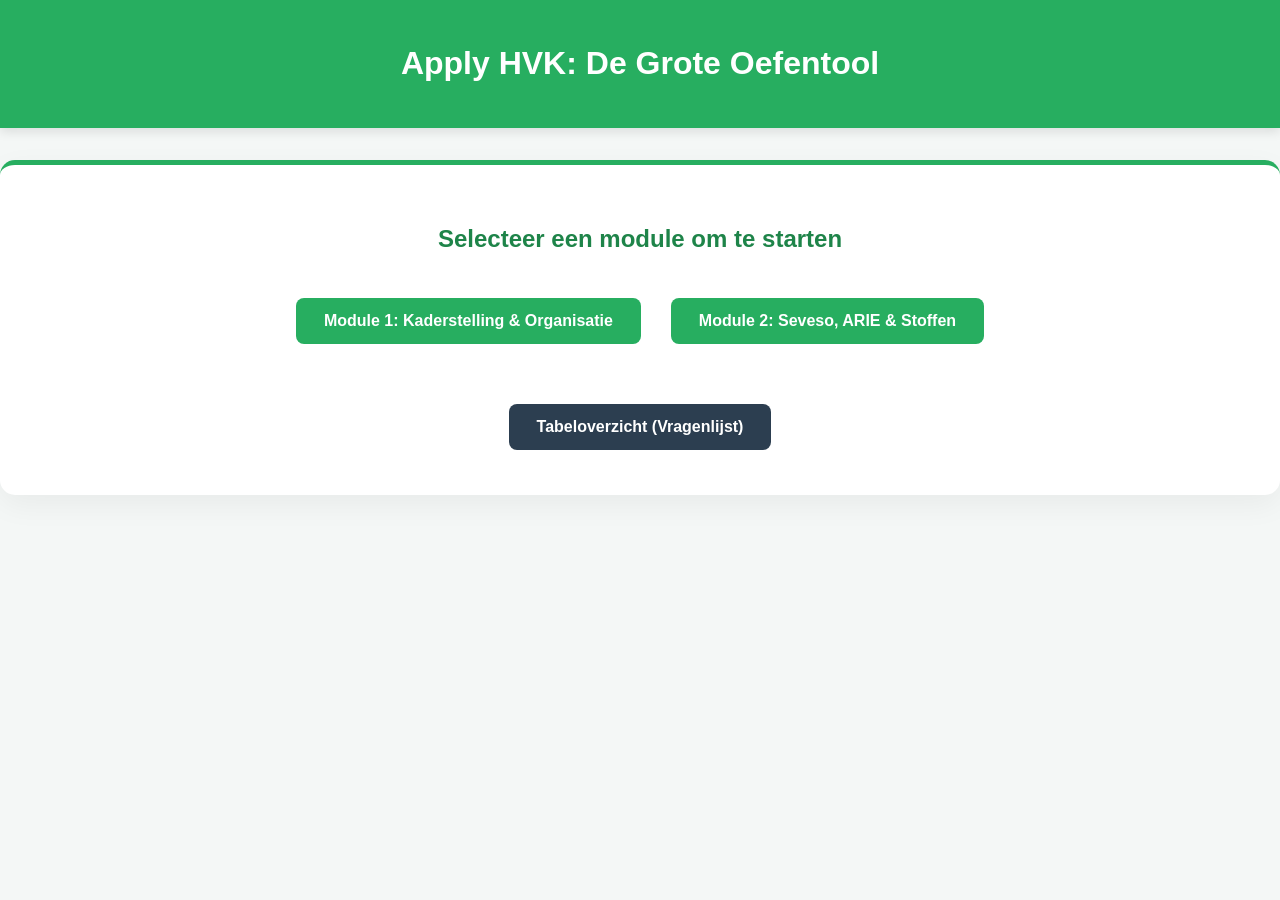
==== index.html @ 004192fd "Create index.html" ====
<!DOCTYPE html>
<html lang="nl">
<head>
    <meta charset="UTF-8">
    <meta name="viewport" content="width=device-width, initial-scale=1.0">
    <title>Apply HVK: De Grote Oefentool</title>
    <style>
        :root {
            /* Apply Kleurprofiel: Groen tinten */
            --primary: #27ae60;
            --secondary: #2ecc71;
            --dark-green: #1e8449;
            --light-green: #eafaf1;
            --error: #e74c3c;
            --dark: #2c3e50;
            --white: #ffffff;
            --text: #333333;
        }

        body {
            font-family: 'Segoe UI', Tahoma, Geneva, Verdana, sans-serif;
            background-color: #f4f7f6;
            margin: 0;
            display: flex;
            flex-direction: column;
            align-items: center;
            min-height: 100vh;
            color: var(--text);
        }

        header {
            background-color: var(--primary);
            color: var(--white);
            width: 100%;
            padding: 1.5rem 0;
            text-align: center;
            box-shadow: 0 4px 10px rgba(0,0,0,0.1);
        }

        main {
            width: 95%;
            max-width: 1200px;
            margin: 2rem 0;
            background: var(--white);
            padding: 2.5rem;
            border-radius: 15px;
            box-shadow: 0 10px 30px rgba(0,0,0,0.05);
            border-top: 5px solid var(--primary);
        }

        .hidden { display: none !important; }
        button { padding: 14px 28px; border: none; border-radius: 8px; cursor: pointer; font-size: 1rem; transition: 0.3s; margin: 5px; font-weight: bold; }
        button:hover { opacity: 0.9; transform: translateY(-2px); }
        
        .btn-primary { background: var(--primary); color: white; }
        .btn-nav { background: var(--dark); color: white; }
        .btn-success { background: var(--dark-green); color: white; }
        .btn-error { background: var(--error); color: white; }

        .stats { display: flex; justify-content: space-between; font-size: 1.1rem; margin-bottom: 2rem; padding-bottom: 15px; border-bottom: 2px solid var(--light-green); color: var(--dark-green); }
        .question-text { font-size: 1.3rem; line-height: 1.7; margin-bottom: 2.5rem; color: var(--dark); white-space: pre-wrap; font-weight: 500; }
        
        /* MC Options */
        .option-btn { width: 100%; text-align: left; background: var(--light-green); color: var(--dark); border-left: 6px solid var(--secondary); margin: 10px 0; padding: 18px; }
        .option-btn.correct { background: var(--primary) !important; color: white; border-color: var(--dark-green); }
        .option-btn.wrong { background: var(--error) !important; color: white; border-color: #a93226; }

        /* Table UI */
        .table-container { overflow-x: auto; width: 100%; margin-top: 25px; border-radius: 8px; }
        table { width: 100%; border-collapse: collapse; font-size: 0.95rem; }
        th, td { border: 1px solid #e0e0e0; padding: 18px; text-align: left; vertical-align: top; }
        th { background: var(--primary); color: white; position: sticky; top: 0; }
        tr:nth-child(even) { background-color: var(--light-green); }
        .ans-cell { background: #fafafa; }
        .ans-content { display: none; padding: 15px; border: 1px dashed var(--primary); margin-top: 10px; color: var(--dark-green); background: white; border-radius: 5px; }

        /* No italics allowed */
        * { font-style: normal !important; }
        h1, h2, h3, .bold { font-weight: bold; }
        
        @keyframes pop {
            0% { transform: scale(1); }
            50% { transform: scale(1.1); }
            100% { transform: scale(1); }
        }
        .pop { animation: pop 0.4s ease; }
    </style>
</head>
<body>

<header>
    <h1>Apply HVK: De Grote Oefentool</h1>
</header>

<main>
    <div id="screen-start">
        <h2 style="text-align:center; color: var(--dark-green);">Selecteer een module om te starten</h2>
        <div style="display:flex; justify-content: center; gap: 20px; margin-top: 40px; flex-wrap: wrap;">
            <button class="btn-primary" onclick="initQuiz('1')">Module 1: Kaderstelling & Organisatie</button>
            <button class="btn-primary" onclick="initQuiz('2')">Module 2: Seveso, ARIE & Stoffen</button>
        </div>
        <div style="text-align:center; margin-top: 50px;">
            <button class="btn-nav" onclick="initTable()">Tabeloverzicht (Vragenlijst)</button>
        </div>
    </div>

    <div id="screen-quiz" class="hidden">
        <div class="stats">
            <span id="q-count">Vraag --/--</span>
            <span id="streak-count" class="bold">Streak: 0 🔥</span>
        </div>
        <div id="q-content">
            <p id="q-text" class="question-text"></p>
            <div id="mc-options" class="hidden"></div>
            <div id="open-options" class="hidden">
                <button class="btn-primary" onclick="revealOpen()">Antwoord onthullen</button>
                <div id="open-answer" class="hidden" style="margin: 25px 0; padding: 25px; background: #fdfdfd; border-left: 8px solid var(--primary); line-height: 1.8; box-shadow: inset 0 0 10px rgba(0,0,0,0.02);"></div>
                <div id="open-eval" class="hidden">
                    <p class="bold">Had je de essentie van dit antwoord goed?</p>
                    <button class="btn-success" onclick="scoreOpen(true)">Ja, ik heb de kern!</button>
                    <button class="btn-error" onclick="scoreOpen(false)">Nee, nog niet.</button>
                </div>
            </div>
        </div>
        <div id="feedback-msg" class="hidden" style="margin: 25px 0; padding: 20px; border-radius: 10px; text-align: center;"></div>
        <div style="margin-top: 40px; border-top: 2px solid var(--light-green); padding-top: 20px; display: flex; justify-content: space-between;">
            <button class="btn-nav" onclick="goHome()">Menu</button>
            <button id="next-btn" class="btn-primary hidden" onclick="nextQuestion()">Volgende Vraag</button>
        </div>
    </div>

    <div id="screen-table" class="hidden">
        <div style="display:flex; justify-content: space-between; align-items: center; margin-bottom: 30px;">
            <h2 style="color: var(--dark-green);">Integraal Vragenoverzicht</h2>
            <button class="btn-nav" onclick="goHome()">Menu</button>
        </div>
        <div style="margin-bottom: 25px;">
            Filter op Module: 
            <button class="btn-primary" onclick="renderTable('all')">Alles tonen</button>
            <button class="btn-primary" onclick="renderTable('1')">Module 1</button>
            <button class="btn-primary" onclick="renderTable('2')">Module 2</button>
        </div>
        <div class="table-container">
            <table>
                <thead>
                    <tr>
                        <th style="width: 60px;">Module</th>
                        <th>Vraagstelling</th>
                        <th>Type / Opties</th>
                        <th>Verwacht Antwoord</th>
                    </tr>
                </thead>
                <tbody id="table-body"></tbody>
            </table>
        </div>
    </div>
</main>

<script>
const rawData = [
    // Module 1 - Integrale teksten
    {m:"1", q:"Leg in eigen woorden uit wat het verschil is tussen een Europese verordening en een Europese richtlijn en hoe beide uiteindelijk terug te zien zijn in de Nederlandse arbeidsomstandighedenwetgeving.", mc:null, a:"Een verordening heeft een algemene strekking. Zij is verbindend in al haar onderdelen en is rechtstreeks toepasselijk in elke lidstaat. Een richtlijn is verbindend ten aanzien van het te bereiken resultaat voor elke lidstaat waarvoor zij bestemd is, maar aan de nationale instanties wordt de bevoegdheid gelaten de vorm en de middelen te kiezen (omzetting in Arbowet/besluit)."},
    {m:"1", q:"Beschrijf hoe Arbowet, Arbobesluit, Arboregeling en Arbocatalogi zich tot elkaar verhouden en hoe jij deze bronnen in de praktijk zou gebruiken bij het beantwoorden van een vraag over veilig werken.", mc:null, a:"Arbowet: Kaderwet met algemene bepalingen. Arbobesluit: Uitwerking van de wet met doelvoorschriften. Arboregeling: Concrete voorschriften en grenswaarden. Arbocatalogus: Praktische invulling door werkgevers en werknemers (branche-specifiek) om aan doelvoorschriften te voldoen."},
    {m:"1", q:"Formuleer op basis van artikel 5 Arbowet welke criteria jij zou hanteren om te beoordelen of de gekozen periodiciteit van een RI&E in een organisatie voldoende onderbouwd is.", mc:null, a:"Criteria zijn: veranderende werkmethoden, wijziging van technische hulpmiddelen, aanpassing van de procesomstandigheden of opgedane ervaringen zoals (bijna-)ongevallen en actuele stand van de techniek."},
    {m:"1", q:"Benoem welke criteria jij als HVK zou gebruiken om te beoordelen of samenwerking tussen werkgever en werknemers bij het opstellen van de RI&E voldoet aan artikel 12 Arbowet.", mc:null, a:"Aantoonbare betrokkenheid van de OR of PVT, vastgelegde consultatiemomenten met de werkvloer, en het feit dat medewerkers de kans hebben gekregen risico's uit hun eigen dagelijkse praktijk in te brengen."},
    {m:"1", q:"Geef aan welke criteria jij zou toepassen om in een RI&E te beoordelen of de interne deskundigheid conform artikel 13 Arbowet voldoende is ingericht.", mc:null, a:"Toetsbare elementen: beschikbare tijd per werknemer, opleidingsniveau van de preventiemedewerker(s), de mate van onafhankelijkheid in hun adviesrol en de positionering direct onder de directie."},
    {m:"1", q:"Kies een prioritaire risico die in veel organisaties voorkomt en beschrijf welke criteria jij als HVK zou gebruiken om te beoordelen of dit risico in een RI&E voldoende volledig en betrouwbaar is uitgewerkt.", mc:null, a:"Criteria: Zijn alle relevante gevaren benoemd? Is de blootstelling reëel gewogen? Zijn de maatregelen getoetst aan de arbeidshygiënische strategie? Is er een directe koppeling tussen risicofactor en maatregel?"},
    {m:"1", q:"Licht toe hoe artikel 11 van de Beleidsregel boeteoplegging gebruikt kan worden als toetssteen voor de kwaliteit van een RI&E en wat dit betekent voor de beoordeling van één gekozen prioritair risico.", mc:null, a:"Artikel 11 stelt dat de RI&E 'actueel, volledig en betrouwbaar' moet zijn. Als een prioritair risico ontbreekt of onvoldoende is gewogen, wordt de RI&E als 'niet aanwezig' beschouwd voor dat onderdeel, wat leidt tot zware boetes."},
    {m:"1", q:"Stel dat een ongeval met meldingsplicht plaatsvindt binnen een organisatie. Beschrijf hoe jij zou nagaan of de organisatie aantoonbaar heeft voldaan aan de matigingsgronden uit de Beleidsregel boeteoplegging, specifiek gericht op het betreffende risico.", mc:null, a:"Je controleert op: 1. Is de RI&E op orde voor dit risico? 2. Is er aantoonbaar onderricht gegeven? 3. Is er adequaat toezicht gehouden? 4. Zijn veilige arbeidsmiddelen/PBM daadwerkelijk verstrekt?"},
    {m:"1", q:"Kies één verschil tussen de organisatiedenken van Weber en Drucker en licht toe waarom dit verschil relevant is voor het beoordelen of een organisatie veilig en effectief functioneert.", mc:null, a:"Weber focust op bureaucratie: sturen op regels, hiërarchie en voorspelbaarheid (proces-focus). Drucker focust op Management by Objectives: sturen op resultaat en individuele bijdrage (output-focus). Relevant voor de keuze tussen een systeem-gestuurde of gedrag-gestuurde veiligheidsaanpak."},
    {m:"1", q:"Leg in eigen woorden uit wat Weber bedoelde met zijn concept van bureaucratische organisatie en welke bedoeling hij daarmee had.", mc:null, a:"Bedoeling was maximale efficiëntie en rechtvaardigheid door subjectiviteit uit te sluiten via vaste regels, onpersoonlijke verhoudingen en een duidelijke taakverdeling op basis van deskundigheid."},
    {m:"1", q:"Kies één stelling over managementverantwoordelijkheid in risicomanagement (bijvoorbeeld dat het beheersen van verliezen net zo belangrijk is als winst maximaliseren) en licht kort toe hoe jij deze stelling interpreteert in het kader van veilig en efficiënt organiseren.", mc:null, a:"Interpretatie: Risicomanagement is geen 'extraatje' maar een instrument voor continuïteit. Door verliezen (ongevallen, stilstand) te beperken, wordt de efficiëntie direct verhoogd."},
    {m:"1", q:"Leg uit wat voor jou het verschil is tussen speculatieve risico’s en niet speculatieve risico’s en geef van beide risicotypes één generiek voorbeeld dat in veel organisaties kan voorkomen.", mc:null, a:"Speculatief: risico met kans op winst óf verlies (bijv. investering in een nieuwe markt). Niet-speculatief: risico met alleen kans op verlies of status quo (bijv. brandgevaar of valgevaar)."},
    {m:"1", q:"Benoem vier principes van risicomanagement volgens gangbare raamwerken (zoals ISO 31000) en beschrijf kort hoe deze in een willekeurige organisatie in de praktijk zichtbaar kunnen worden toegepast.", mc:null, a:"1. Waardecreatie (veiligheid loont). 2. Integratie (onderdeel van elke beslissing). 3. Dynamiek (inspelen op verandering). 4. Transparantie (besluitvorming op basis van feiten)."},
    {m:"1", q:"Leg kort uit waarom een Hogere Veiligheidskundige een morele verantwoordelijkheid heeft die verder gaat dan alleen het volgen van wetgeving, en hoe dit zichtbaar wordt in dagelijkse keuzes binnen organisaties.", mc:null, a:"De HVK heeft de plicht de fysieke integriteit van medewerkers te beschermen, ook als de wet een 'grijs gebied' laat. Dit uit zich in onafhankelijk advies, ook als dat de productie tijdelijk vertraagt."},
    {m:"1", q:"Kies een denkbaar ethisch dilemma voor een veiligheidskundige (bijvoorbeeld: onvoldoende budget voor noodzakelijke maatregelen) en beschrijf welke factoren jij zou meewegen om tot een verantwoord advies te komen.", mc:null, a:"Factoren: wettelijke verplichtingen, ernst/waarschijnlijkheid van letsel, professionele integriteit (HVK-code) en de mogelijkheid voor alternatieve, minder kostbare beheersmaatregelen (tijdelijke oplossingen)."},
    {m:"1", q:"Licht toe hoe een kosten baten analyse kan helpen bij het overtuigen van management in veiligheidsvraagstukken en welke rol ethiek speelt in de interpretatie ervan.", mc:null, a:"KBA toont de vermeden kosten (verzuim, boetes, imagoschade) tegenover de investering. Ethiek stelt de grens: een onacceptabel hoog risico mag niet op basis van kosten geaccepteerd worden."},
    {m:"1", q:"Geef een schets hoe jij de voorlichting en instructie rondom arbobeleidsaspecten binnen een organisatie zou organiseren, welke onderwerpen hierin minimaal aan bod moeten komen en op welke wijze en frequentie deze voorlichting volgens jou moet worden aangeboden.", mc:null, a:"Organisatie: Introductie voor nieuwkomers, jaarlijkse herhaling via toolboxes. Inhoud: resultaten RI&E, veilige werkmethoden, noodprocedures. Frequentie: afhankelijk van risicoprofiel, maar minimaal bij elke wijziging in het werkproces."},
    {m:"1", q:"Beschrijf in eigen woorden wat wordt bedoeld met risicobeoordeling en risicobehandeling en licht toe hoe een organisatie deze twee onderdelen in de praktijk kan toepassen binnen het eigen risicomanagementproces.", mc:null, a:"Risicobeoordeling: schatten van ernst en kans (wegen). Risicobehandeling: selecteren van beheersmaatregelen (elimineren, isoleren, etc.). Toepassing: door de RI&E jaarlijks te evalueren en het plan van aanpak bij te sturen."},
    {m:"1", q:"Kies een organisatorische situatie waarin een externe partij invloed wil uitoefenen op de richting van een organisatie. Benoem op basis van het kleurenmodel welke veranderstrategie jij zou inzetten om daadwerkelijk koers te kunnen bepalen, en licht toe welke stappen daarbij horen en welk resultaat je met deze aanpak beoogt.", mc:null, a:"Afhankelijk van de keuze: bijv. Geel (onderhandelen over belangen) of Blauw (sturen op rationele feiten en plannen). De focus moet liggen op het borgen van de eigen strategische doelen."},
    {m:"1", q:"Werk een gedeelte van een risicoanalyse uit voor een door jou gekozen werkactiviteit. Gebruik hierbij een generiek risicoanalyseformat en werk het volgende uit:\n• Kies één gevaar en beschrijf dit volledig.\n• Benoem bij dit gevaar minimaal twee risico’s.\n• Beschrijf per risico minimaal twee risicofactoren.\n• Voer per risicofactor een risicoweging uit (bijv. volgens Fine & Kinney).\n• Formuleer per risicofactor beheersmaatregelen op bron, collectief en individueel niveau.", mc:null, a:"Essentie: Het onderscheid tussen gevaar (de bron, bijv. lawaai) en risico (het gevolg, bijv. gehoorschade) moet scherp zijn. De maatregelen moeten de arbeidshygiënische strategie volgen (bron voorop)."},

    // Module 2 - Integrale teksten
    {m:"2", q:"Welke Europese verordening regelt de indeling, etikettering en verpakking van gevaarlijke stoffen?", mc:["A. REACH","B. CLP","C. Seveso III","D. ADR"], a:"B. De CLP-verordening (Classification, Labelling and Packaging)."},
    {m:"2", q:"Wanneer wordt een inrichting aangemerkt als een Seveso-inrichting?", mc:["A. Bij meer dan 50 medewerkers","B. Bij overschrijding van drempelwaarden in Bijlage I van de Richtlijn","C. Bij een afstand tot bebouwing < 500m","D. Bij gebruik van elke hoeveelheid CMR-stof"], a:"B. Bij overschrijding van drempelwaarden in Bijlage I van de Richtlijn Seveso III."},
    {m:"2", q:"Wat is de ondergrens voor de algemene toepasbaarheid van de PGS 15 bij verpakte gevaarlijke stoffen?", mc:["A. 10 kg/liter","B. 100 kg/liter","C. 250 kg/liter","D. 1000 kg/liter"], a:"C. De grens ligt bij 250 kg of liter per opslagvoorziening."},
    {m:"2", q:"In een HAZOP-studie is 'Temperatuur' een parameter. Wat is dan het woord 'Laag'?", mc:["A. Een gevolg","B. Een oorzaak","C. Een begeleidingswoord (guide word)","D. Een risicoklasse"], a:"C. Een begeleidingswoord (guide word) om afwijkingen van de ontwerpintentie te identificeren."},
    {m:"2", q:"Welk document moet een Hogedrempelinrichting (HDI) verplicht opstellen dat een LDI niet hoeft?", mc:["A. Een RI&E","B. Een BHV-plan","C. Een Veiligheidsrapport (VR)","D. Een PBZO"], a:"C. Een Veiligheidsrapport (VR) is verplicht voor HDI-bedrijven."},
    {m:"2", q:"Wat is de betekenis van de afkorting ZZS in de Nederlandse regelgeving?", mc:["A. Zelfstandig Zeer Schadelijk","B. Zwaar Zeeverontreinigende Stoffen","C. Zeer Zorgwekkende Stoffen","D. Zeer Zeldzame Stoffen"], a:"C. Zeer Zorgwekkende Stoffen (o.a. kankerverwekkend, mutageen)."},
    {m:"2", q:"Wat wordt primair berekend met een Kwantitatieve Risicoanalyse (QRA)?", mc:["A. De interne ongevallenstatistieken","B. Het externe risico (Plaatsgebonden Risico en Groepsrisico)","C. De kosten van de sprinklerinstallatie","D. De effectiviteit van de gehoorbescherming"], a:"B. Het externe risico voor de omgeving (PR en GR)."},
    {m:"2", q:"Waar moet een ARIE-bedrijf zich sinds januari 2023 verplicht aanmelden?", mc:["A. Bij de lokale brandweer","B. Bij de Nederlandse Arbeidsinspectie (NLA)","C. Bij het UWV","D. Bij de Kamer van Koophandel"], a:"B. Bij de Nederlandse Arbeidsinspectie (NLA)."},
    {m:"2", q:"Wat is de grenswaarde voor de druk (PS) waarbij apparatuur onder de PED (Pressure Equipment Directive) valt?", mc:["A. Meer dan 0,5 bar","B. Meer dan 2,0 bar","C. Meer dan 5,0 bar","D. Meer dan 10 bar"], a:"A. Meer dan 0,5 bar."},
    {m:"2", q:"Wat is een kernkenmerk van een Independent Protection Layer (IPL)?", mc:["A. De laag is goedkoop te onderhouden","B. De laag is onafhankelijk van andere beveiligingslagen","C. De laag wordt altijd handmatig bediend","D. De laag bestaat alleen uit software"], a:"B. De laag is onafhankelijk van andere beveiligingslagen en het initiërende event."},
    {m:"2", q:"Welke PGS-publicatie is het handboek voor brandbestrijdingssystemen (VBB-systemen)?", mc:["A. PGS 6","B. PGS 14","C. PGS 15","D. PGS 29"], a:"B. PGS 14."},
    {m:"2", q:"Welke wettelijke verplichting heeft voorrang bij het werken met CMR-stoffen zoals formaldehyde?", mc:["A. Het dragen van een volgelaatsmasker","B. De vervangingsplicht (substitutie)","C. Het plaatsen van waarschuwingsborden","D. Het verkorten van de werktijd"], a:"B. De vervangingsplicht (substitutie) heeft de hoogste prioriteit."},
    {m:"2", q:"Hoe wordt het Groepsrisico (GR) visueel weergegeven in een QRA?", mc:["A. In een taartdiagram","B. In een fN-curve","C. In een staafgrafiek","D. In een MUOPO-analyse"], a:"B. In een fN-curve."},
    {m:"2", q:"Waaruit bestaat de eerste stap van de Arbeidshygiënische Strategie?", mc:["A. PBM verstrekken","B. Ventilatie verbeteren","C. Bronaanpak (eliminatie of substitutie)","D. Werktijden aanpassen"], a:"C. Bronaanpak (eliminatie of substitutie)."},
    {m:"2", q:"Wat is de rol van een HVK-er bij een scopetoets voor gevaarlijke stoffen?", mc:["A. Het uitvoeren van chemische analyses","B. Vaststellen welke wet- en regelgeving van toepassing is op de opslag","C. Het repareren van lekkende vaten","D. Het voorschrijven van medische testen"], a:"B. Vaststellen welke wet- en regelgeving van toepassing is op de opslag (bijv. PGS 15 check)."},
    {m:"2", q:"Welk element van het Seveso Veiligheidsbeheerssysteem (VBS) borgt de leerervaring na incidenten?", mc:null, a:"Element vii: Onderzoek van ongevallen en bijna-ongevallen."},
    {m:"2", q:"Wat typeert een 'Runaway reactie' in een chemische installatie?", mc:["A. Een plotselinge uitval van de stroom","B. Een ongecontroleerde exotherme reactie met snelle druk- en temperatuurstijging","C. Het weglopen van een operator bij alarm","D. Een defecte afsluiter die open blijft staan"], a:"B. Een ongecontroleerde exotherme reactie met snelle druk- en temperatuurstijging."},
    {m:"2", q:"Op welke wijze zijn de ARIE-drempelwaarden sinds 2023 bepaald?", mc:["A. Willekeurig door de overheid","B. Gekoppeld aan de CLP-gevaarsindeling","C. Gebaseerd op de omzet van het bedrijf","D. Afhankelijk van het aantal BHV-ers"], a:"B. Gekoppeld aan de CLP-gevaarsindeling (gelijkgetrokken met Seveso)."},
    {m:"2", q:"Wat wordt beoordeeld met een Safety Integrity Level (SIL)?", mc:["A. De brandwerendheid van de muren","B. De betrouwbaarheid van een instrumentele beveiligingsfunctie","C. De gladheid van de werkvloer","D. Het draagcomfort van PBM"], a:"B. De betrouwbaarheid van een instrumentele beveiligingsfunctie."},
    {m:"2", q:"Wie is eindverantwoordelijk voor de tijdige herkeuring van drukapparatuur?", mc:["A. De fabrikant","B. De keuringsinstantie (AKI)","C. De gebruiker of eigenaar van de installatie","D. De Nederlandse Arbeidsinspectie"], a:"C. De gebruiker of eigenaar van de installatie."},
    {m:"2", q:"Een bedrijf valt onder de ARIE-regeling. Welke stappen moet de directie nemen binnen de Plan-fase van de PDCA-cyclus?", mc:null, a:"Stoffen inventariseren, scenario-analyse zware ongevallen uitvoeren, maatregelen vaststellen en het PBZO-document opstellen."},
    {m:"2", q:"Noem 4 disciplines voor een HAZOP-team en beschrijf kort hun specifieke rol.", mc:null, a:"1. Voorzitter (leidt de methode). 2. Notulist (legt sheets vast). 3. Process Engineer (kennis ontwerp/P&ID). 4. Operator (kennis dagelijkse praktijk)."},
    {m:"2", q:"Een medewerker wordt blootgesteld aan benzo(a)pyreen. Wat is de rol van de HVK-er versus de Arbeidshygiënist?", mc:null, a:"HVK: Inventarisatie, bronbeheersing toetsen, indicatieve meting laten doen. AH: Gevalideerde metingen uitvoeren en diepgaande blootstellingsanalyse maken."},
    {m:"2", q:"Welke documenten moeten aanwezig zijn in het installatiedossier van een drukvat (PED)?", mc:null, a:"CE-verklaring, handleiding, ontwerptekeningen, Keuring voor Ingebruikneming (KvI) en eerdere herkeuringsrapporten."},
    {m:"2", q:"Wat is het primaire technische verschil tussen PGS 15 beschermingsniveau 1 en niveau 3?", mc:null, a:"Niveau 1: Actieve beveiliging (automatische blusinstallatie). Niveau 3: Passieve beveiliging (brandcompartimentering)."},
    {m:"2", q:"Is natronloog een Seveso of ARIE stof? Indien ja, geef ook de drempelwaarde.", mc:null, a:"Het is een ARIE stof (drempelwaarde 15 ton). Het is geen Seveso stof."},
    {m:"2", q:"Wat staat er wettelijk in de kennisgeving van een Seveso-inrichting?", mc:null, a:"Gegevens exploitant, lijst gevaarlijke stoffen (aard/hoeveelheid), activiteiten, omgevingsfactoren en indien HDI: informatie over PR en aandachtsgebieden."}
];

let currentSet = [];
let quizIdx = 0;
let streak = 0;

function goHome() {
    document.querySelectorAll('main > div').forEach(d => d.classList.add('hidden'));
    document.getElementById('screen-start').classList.remove('hidden');
}

function initQuiz(mod) {
    currentSet = rawData.filter(d => d.m === mod).sort(() => Math.random() - 0.5);
    quizIdx = 0;
    goHome();
    document.getElementById('screen-start').classList.add('hidden');
    document.getElementById('screen-quiz').classList.remove('hidden');
    showQuestion();
}

function showQuestion() {
    const item = currentSet[quizIdx];
    document.getElementById('q-count').innerText = `Vraag ${quizIdx + 1}/${currentSet.length}`;
    document.getElementById('q-text').innerText = item.q;
    document.getElementById('feedback-msg').classList.add('hidden');
    document.getElementById('next-btn').classList.add('hidden');
    
    if(item.mc) {
        document.getElementById('mc-options').classList.remove('hidden');
        document.getElementById('open-options').classList.add('hidden');
        renderMC(item);
    } else {
        document.getElementById('mc-options').classList.add('hidden');
        document.getElementById('open-options').classList.remove('hidden');
        document.getElementById('open-answer').classList.add('hidden');
        document.getElementById('open-eval').classList.add('hidden');
    }
}

function renderMC(item) {
    const container = document.getElementById('mc-options');
    container.innerHTML = '';
    item.mc.forEach(opt => {
        const btn = document.createElement('button');
        btn.className = 'option-btn';
        btn.innerText = opt;
        btn.onclick = () => checkMC(btn, opt[0], item.a[0]);
        container.appendChild(btn);
    });
}

function checkMC(btn, picked, correct) {
    const btns = document.querySelectorAll('.option-btn');
    btns.forEach(b => b.disabled = true);
    
    if(picked === correct) {
        btn.classList.add('correct');
        updateStreak(true);
        showMsg("Helemaal correct!", "btn-success");
    } else {
        btn.classList.add('wrong');
        btns.forEach(b => { if(b.innerText[0] === correct) b.classList.add('correct'); });
        updateStreak(false);
        showMsg("Helaas! Het juiste antwoord is gemarkeerd.", "btn-error");
    }
    document.getElementById('next-btn').classList.remove('hidden');
}

function revealOpen() {
    const item = currentSet[quizIdx];
    const div = document.getElementById('open-answer');
    div.innerText = item.a;
    div.classList.remove('hidden');
    document.getElementById('open-eval').classList.remove('hidden');
}

function scoreOpen(win) {
    updateStreak(win);
    document.getElementById('open-eval').classList.add('hidden');
    document.getElementById('next-btn').classList.remove('hidden');
    showMsg(win ? "Goed onthouden!" : "Geen probleem, herhaal de theorie nog eens.", win ? "btn-success" : "btn-error");
}

function updateStreak(win) {
    streak = win ? streak + 1 : 0;
    const s = document.getElementById('streak-count');
    s.innerText = `Streak: ${streak} 🔥`;
    if(win) s.classList.add('pop');
    setTimeout(() => s.classList.remove('pop'), 400);
}

function showMsg(txt, cls) {
    const m = document.getElementById('feedback-msg');
    m.innerText = txt;
    m.className = "bold " + cls;
    m.style.padding = "15px";
    m.classList.remove('hidden');
}

function nextQuestion() {
    quizIdx++;
    if(quizIdx < currentSet.length) showQuestion();
    else {
        alert("Gefeliciteerd! Je hebt deze module voltooid.");
        goHome();
    }
}

function initTable() {
    goHome();
    document.getElementById('screen-start').classList.add('hidden');
    document.getElementById('screen-table').classList.remove('hidden');
    renderTable('all');
}

function renderTable(filter) {
    const body = document.getElementById('table-body');
    body.innerHTML = '';
    const filtered = filter === 'all' ? rawData : rawData.filter(d => d.m === filter);
    
    filtered.forEach(d => {
        const tr = document.createElement('tr');
        const typeDisplay = d.mc ? d.mc.join('<br>') : '<span style="color:#27ae60; font-weight:bold;">Open Vraag</span>';
        tr.innerHTML = `
            <td>${d.m}</td>
            <td class="bold">${d.q}</td>
            <td>${typeDisplay}</td>
            <td class="ans-cell">
                <button class="btn-primary" onclick="toggleAns(this)" style="font-size:0.8rem; padding:8px 12px;">Antwoord tonen</button>
                <div class="ans-content">${d.a}</div>
            </td>
        `;
        body.appendChild(tr);
    });
}

function toggleAns(btn) {
    const div = btn.nextElementSibling;
    if(div.style.display === 'block') {
        div.style.display = 'none';
        btn.innerText = "Antwoord tonen";
    } else {
        div.style.display = 'block';
        btn.innerText = "Verbergen";
    }
}
</script>
</body>
</html>
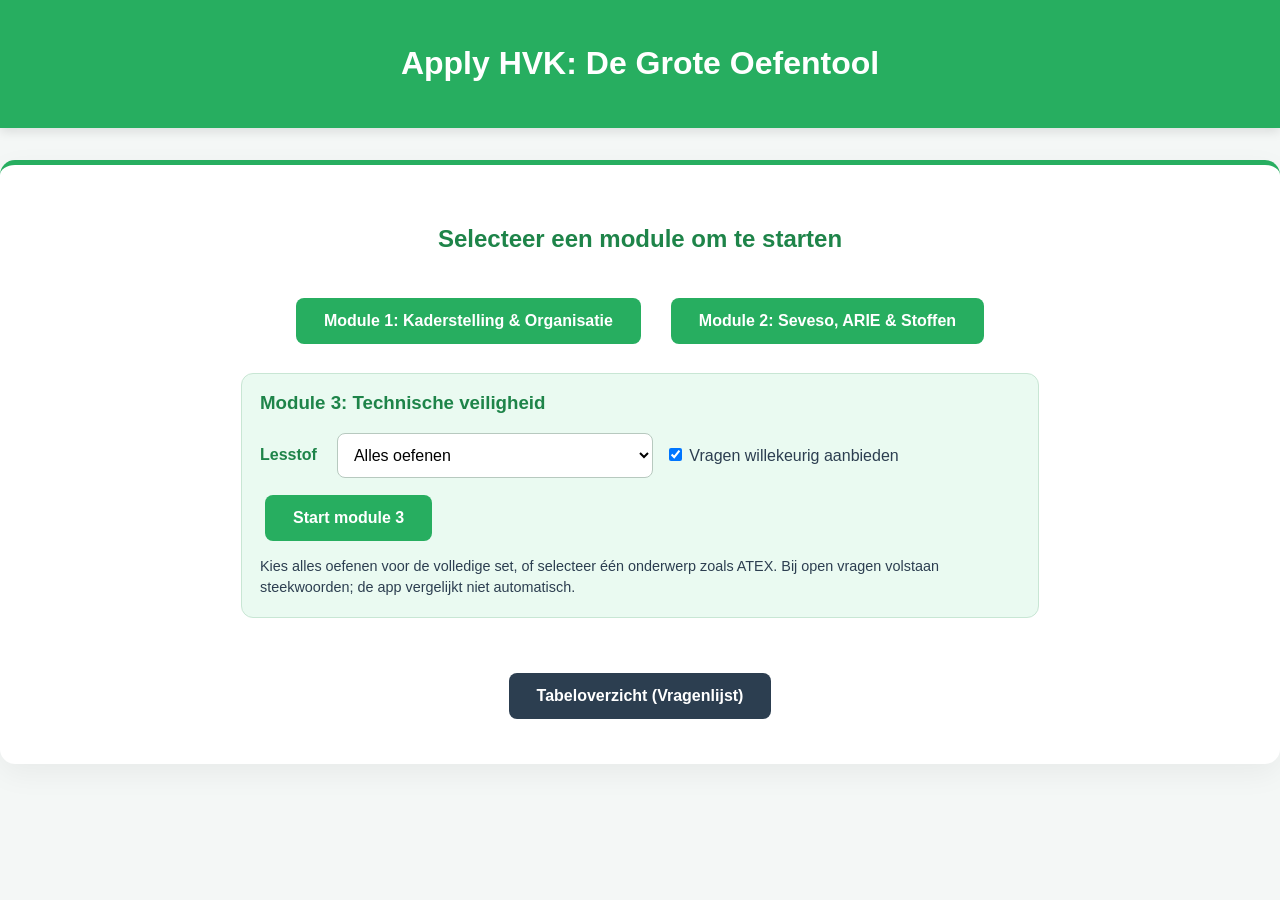
==== commit 1649e924: "Update index.html module 3 toegevoegd" ====
--- a/index.html
+++ b/index.html
@@ -49,6 +49,11 @@
         }
 
         .hidden { display: none !important; }
+        .topic-panel { background: var(--light-green); border: 1px solid #c8e6d4; border-radius: 12px; padding: 18px; margin: 24px auto 0; max-width: 760px; }
+        .topic-panel label { font-weight: bold; color: var(--dark-green); margin-right: 8px; }
+        .topic-panel select { padding: 12px; border-radius: 8px; border: 1px solid #b7c9bf; min-width: 260px; font-size: 1rem; background: white; }
+        .source-note { margin-top: 14px; padding: 12px 14px; border-left: 5px solid var(--secondary); background: var(--light-green); color: var(--dark); line-height: 1.5; border-radius: 6px; font-size: 0.95rem; }
+        .small-note { font-size: 0.9rem; color: var(--dark); line-height: 1.5; margin-top: 10px; }
         button { padding: 14px 28px; border: none; border-radius: 8px; cursor: pointer; font-size: 1rem; transition: 0.3s; margin: 5px; font-weight: bold; }
         button:hover { opacity: 0.9; transform: translateY(-2px); }
         
@@ -99,6 +104,19 @@
             <button class="btn-primary" onclick="initQuiz('1')">Module 1: Kaderstelling & Organisatie</button>
             <button class="btn-primary" onclick="initQuiz('2')">Module 2: Seveso, ARIE & Stoffen</button>
         </div>
+        <div class="topic-panel">
+            <h3 style="margin-top:0; color: var(--dark-green);">Module 3: Technische veiligheid</h3>
+            <div style="display:flex; gap: 12px; align-items:center; flex-wrap:wrap;">
+                <label for="topic-start-select">Lesstof</label>
+                <select id="topic-start-select"></select>
+                <label style="font-weight:normal; color: var(--dark);">
+                    <input type="checkbox" id="randomize-start" checked>
+                    Vragen willekeurig aanbieden
+                </label>
+                <button class="btn-primary" onclick="initQuiz('3', getSelectedTopic('topic-start-select'), document.getElementById('randomize-start').checked)">Start module 3</button>
+            </div>
+            <div class="small-note">Kies alles oefenen voor de volledige set, of selecteer één onderwerp zoals ATEX. Bij open vragen volstaan steekwoorden; de app vergelijkt niet automatisch.</div>
+        </div>
         <div style="text-align:center; margin-top: 50px;">
             <button class="btn-nav" onclick="initTable()">Tabeloverzicht (Vragenlijst)</button>
         </div>
@@ -109,11 +127,22 @@
             <span id="q-count">Vraag --/--</span>
             <span id="streak-count" class="bold">Streak: 0 🔥</span>
         </div>
+        <div id="topic-quiz-panel" class="topic-panel hidden" style="max-width:none; margin-top:0; margin-bottom:24px;">
+            <label for="topic-quiz-select">Lesstof</label>
+            <select id="topic-quiz-select"></select>
+            <label style="font-weight:normal; color: var(--dark);">
+                <input type="checkbox" id="randomize-quiz" checked>
+                Willekeurig
+            </label>
+            <button class="btn-primary" onclick="initQuiz('3', getSelectedTopic('topic-quiz-select'), document.getElementById('randomize-quiz').checked)">Opnieuw starten</button>
+        </div>
         <div id="q-content">
             <p id="q-text" class="question-text"></p>
             <div id="mc-options" class="hidden"></div>
             <div id="open-options" class="hidden">
-                <button class="btn-primary" onclick="revealOpen()">Antwoord onthullen</button>
+                <p style="background: var(--light-green); border-left: 6px solid var(--primary); padding: 14px; line-height: 1.6;">Open vraag: typ je antwoord in steekwoorden. Je hoeft het voorbeeldantwoord niet letterlijk uit te typen. Dit antwoord wordt niet automatisch nagekeken. Na het onthullen krijg je een voorbeeldantwoord om je eigen antwoord mee te vergelijken.</p>
+                <textarea id="open-input" placeholder="Typ hier je steekwoorden..." style="width:100%; min-height:120px; padding:14px; border:1px solid #cfd8dc; border-radius:8px; font-size:1rem; box-sizing:border-box; margin-bottom:15px;"></textarea>
+                <button class="btn-primary" onclick="revealOpen()">Voorbeeldantwoord onthullen</button>
                 <div id="open-answer" class="hidden" style="margin: 25px 0; padding: 25px; background: #fdfdfd; border-left: 8px solid var(--primary); line-height: 1.8; box-shadow: inset 0 0 10px rgba(0,0,0,0.02);"></div>
                 <div id="open-eval" class="hidden">
                     <p class="bold">Had je de essentie van dit antwoord goed?</p>
@@ -139,6 +168,9 @@
             <button class="btn-primary" onclick="renderTable('all')">Alles tonen</button>
             <button class="btn-primary" onclick="renderTable('1')">Module 1</button>
             <button class="btn-primary" onclick="renderTable('2')">Module 2</button>
+            <button class="btn-primary" onclick="renderTable('3')">Module 3</button>
+            <span style="margin-left:20px;">Lesstof module 3:</span>
+            <select id="topic-table-select" onchange="renderTable('3', this.value)" style="padding:10px; border-radius:8px; border:1px solid #b7c9bf;"></select>
         </div>
         <div class="table-container">
             <table>
@@ -207,9 +239,96 @@
     {m:"2", q:"Welke documenten moeten aanwezig zijn in het installatiedossier van een drukvat (PED)?", mc:null, a:"CE-verklaring, handleiding, ontwerptekeningen, Keuring voor Ingebruikneming (KvI) en eerdere herkeuringsrapporten."},
     {m:"2", q:"Wat is het primaire technische verschil tussen PGS 15 beschermingsniveau 1 en niveau 3?", mc:null, a:"Niveau 1: Actieve beveiliging (automatische blusinstallatie). Niveau 3: Passieve beveiliging (brandcompartimentering)."},
     {m:"2", q:"Is natronloog een Seveso of ARIE stof? Indien ja, geef ook de drempelwaarde.", mc:null, a:"Het is een ARIE stof (drempelwaarde 15 ton). Het is geen Seveso stof."},
-    {m:"2", q:"Wat staat er wettelijk in de kennisgeving van een Seveso-inrichting?", mc:null, a:"Gegevens exploitant, lijst gevaarlijke stoffen (aard/hoeveelheid), activiteiten, omgevingsfactoren en indien HDI: informatie over PR en aandachtsgebieden."}
+    {m:"2", q:"Wat staat er wettelijk in de kennisgeving van een Seveso-inrichting?", mc:null, a:"Gegevens exploitant, lijst gevaarlijke stoffen (aard/hoeveelheid), activiteiten, omgevingsfactoren en indien HDI: informatie over PR en aandachtsgebieden."},
+
+    // Module 3 - Nieuwe oefenset moduletoets 3
+    {"m": "3", "topic": "ATEX", "q": "ATEX 1. Welke combinatie beschrijft de kern van ATEX het beste?", "mc": ["A. Brandstof, zuurstof en druk", "B. Explosieve atmosfeer, ontstekingsbron en maatregelen om werknemers en installaties te beschermen", "C. Brandbare stof in lucht waarbij verbranding zich na ontsteking uitbreidt naar het niet verbrande mengsel", "D. Een brandbare vloeistof boven het vlampunt zonder ontstekingsbron"], "a": "B. ATEX draait om het herkennen en beheersen van explosieve atmosferen, het voorkomen van ontsteking en het beschermen van werknemers en installaties. De exacte definitie van een explosieve atmosfeer blijft onderdeel van de ATEX-basisstof.", "level": "Basis", "type": "Meerkeuze"},
+    {"m": "3", "topic": "ATEX", "q": "ATEX 2. ATEX 153 gaat primair over het ontwerp en de certificering van explosieveilig materieel.", "mc": ["A. Waar", "B. Niet waar"], "a": "B. Niet waar. ATEX 153 richt zich op bescherming van werknemers. ATEX 114 gaat over apparatuur en beveiligingssystemen voor explosiegevaarlijke omgevingen.", "level": "Basis", "type": "Waar/niet waar"},
+    {"m": "3", "topic": "ATEX", "q": "ATEX 3. Welke nationale regeling hoort het meest direct bij ATEX 114?", "mc": ["A. Arbowet artikel 5", "B. Arbobesluit paragraaf 2a", "C. Warenwetbesluit explosieveilig materieel 2016", "D. Arbeidstijdenbesluit"], "a": "C. ATEX 114 is in Nederland gekoppeld aan het Warenwetbesluit explosieveilig materieel 2016.", "level": "Basis/middel", "type": "Meerkeuze"},
+    {"m": "3", "topic": "ATEX", "q": "ATEX 4. Een bedrijf gebruikt brandbare oplosmiddelen in een mengruimte. Noem vier onderdelen die minimaal in het explosieveiligheidsdocument terug moeten komen. Raadpleeg eventueel Arbobesluit ATEX en AI-34.", "mc": null, "a": "Voorbeeldantwoord in steekwoorden: identificatie en beoordeling van explosierisico’s, zone-indeling, getroffen maatregelen, veilige inrichting en gebruik van arbeidsplaatsen en arbeidsmiddelen, onderhoud en bediening, en bij meerdere werkgevers ook de coördinatie.", "level": "Middel", "type": "Open vraag"},
+    {"m": "3", "topic": "ATEX", "q": "ATEX 5. Een onderhoudsteam wil een niet EX-gemarkeerde accuboormachine gebruiken in zone 1. Wat is het juiste uitgangspunt?", "mc": ["A. Toegestaan als de klus korter dan 10 minuten duurt", "B. Toegestaan als continu gasmeting wordt uitgevoerd", "C. Niet geschikt totdat aantoonbaar is beoordeeld dat gebruik geen explosiegevaar oplevert en de zone geschikt is voor die apparatuur", "D. Toegestaan als de werkvergunning is ondertekend"], "a": "C. Niet EX-gemarkeerde arbeidsmiddelen zijn niet geschikt voor gebruik in een gevarenzone totdat aantoonbaar is dat gebruik veilig en passend is. Voor zone 1 is normale apparatuur in beginsel niet acceptabel.", "level": "Middel", "type": "Meerkeuze"},
+    {"m": "3", "topic": "ATEX", "q": "ATEX 6. Beoordeel de stellingen. I. In zone 0 moet categorie 1 apparatuur worden toegepast. II. In zone 2 mag categorie 1, 2 of 3 apparatuur worden toegepast. III. In zone 21 is categorie 3 apparatuur voldoende. Welke combinatie is juist?", "mc": ["A. Alleen I", "B. I en II", "C. II en III", "D. I, II en III"], "a": "B. In zone 0 of 20 hoort categorie 1. In zone 2 of 22 kan categorie 1, 2 of 3. In zone 21 is categorie 1 of 2 nodig, niet categorie 3.", "level": "Middel", "type": "Stellingen"},
+    {"m": "3", "topic": "ATEX", "q": "ATEX 7. Een tank met brandbare vloeistof is normaal geïnertiseerd. Voor onderhoud wordt de inertisering gestopt en wordt buitenlucht ingeblazen terwijl restproduct aanwezig is. Leg uit waarom de explosierisicosituatie hierdoor verandert.", "mc": null, "a": "Voorbeeldantwoord in steekwoorden: door toevoegen van zuurstof kan het mengsel in het explosiegebied komen; restproduct kan uitdampen; ventilatie kan menging geven maar ook pockets laten bestaan; aannames over inert gebied of zonering zijn niet automatisch geldig; gasmetingen moeten representatief zijn voor meerdere niveaus en locaties.", "level": "Moeilijk", "type": "Open vraag"},
+    {"m": "3", "topic": "ATEX", "q": "ATEX 8. Welke volgorde past het best bij de ATEX arbeidshygiënische strategie?", "mc": ["A. Gevolgen beperken, ontsteking vermijden, explosieve atmosfeer voorkomen", "B. Ontsteking vermijden, explosieve atmosfeer voorkomen, gevolgen beperken", "C. Explosieve atmosfeer voorkomen, ontsteking vermijden, gevolgen beperken", "D. PBM toepassen, ventileren, blussen"], "a": "C. Eerst voorkomen dat een explosieve atmosfeer ontstaat, daarna ontsteking vermijden, daarna gevolgen beperken.", "level": "Middel", "type": "Meerkeuze"},
+    {"m": "3", "topic": "ATEX", "q": "ATEX 9. Slijpen in een gevarenzone kan worden toegestaan als de zone 2 is en de slijptol kort wordt gebruikt.", "mc": ["A. Waar", "B. Niet waar"], "a": "B. Niet waar. Slijpen veroorzaakt tijdens normaal gebruik een actieve ontstekingsbron. Dit is alleen verdedigbaar als de gevarenzone voor de duur van het werk aantoonbaar is opgeheven of afdoende is beheerst.", "level": "Moeilijk", "type": "Waar/niet waar"},
+    {"m": "3", "topic": "ATEX", "q": "ATEX 10. Een productiebedrijf heeft een oude zone-indeling voor een stofinstallatie. Sinds kort wordt een fijner poeder gebruikt en blijft na productie zichtbaar stof op vloeren en constructies liggen. Welke drie redenen heb je als HVK om herziening van de zone-indeling of het EVD te adviseren?", "mc": null, "a": "Voorbeeldantwoord in steekwoorden: wijziging van stofeigenschappen, mogelijke wijziging van stofwolk- en stoflaagvorming, wijziging van ontstekingsgevoeligheid zoals MOE of MOT, onvoldoende schoon huishouden, en gewijzigde uitgangspunten onder de oude beoordeling.", "level": "Moeilijk", "type": "Open vraag"},
+    {"m": "3", "topic": "Elektrische veiligheid", "q": "Elektrische veiligheid 1. Wat is het beste onderscheid tussen werkrisico en installatierisico bij elektrische veiligheid?", "mc": ["A. Werkrisico gaat over vaste installaties, installatierisico over gereedschap", "B. Werkrisico gaat over werkzaamheden aan of nabij elektrische installaties, installatierisico over gebruik of aanwezigheid van installaties en apparatuur", "C. Werkrisico bestaat alleen bij hoogspanning, installatierisico alleen bij laagspanning", "D. Werkrisico is juridisch geregeld, installatierisico niet"], "a": "B. Werkrisico betreft werkzaamheden aan of nabij een elektrische installatie. Installatierisico betreft het risico door gebruik of aanwezigheid van installaties en apparatuur.", "level": "Basis", "type": "Meerkeuze"},
+    {"m": "3", "topic": "Elektrische veiligheid", "q": "Elektrische veiligheid 2. Een laagspanningsinstallatie kan geen dodelijk risico opleveren, omdat hoogspanning pas begint boven 1000 V wisselspanning of 1500 V gelijkspanning.", "mc": ["A. Waar", "B. Niet waar"], "a": "B. Niet waar. Ook laagspanning kan leiden tot elektrocutie, brand, verbranding of indirect letsel. De grens tussen laagspanning en hoogspanning zegt niets over afwezigheid van gevaar.", "level": "Basis", "type": "Waar/niet waar"},
+    {"m": "3", "topic": "Elektrische veiligheid", "q": "Elektrische veiligheid 3. Welke spanning wordt onder normale omstandigheden als veilige spanning beschouwd?", "mc": ["A. Lager dan 230 V wisselspanning en lager dan 400 V gelijkspanning", "B. Lager dan 110 V wisselspanning en lager dan 230 V gelijkspanning", "C. Lager dan 50 V wisselspanning en lager dan 120 V gelijkspanning", "D. Lager dan 24 V wisselspanning en lager dan 50 V gelijkspanning"], "a": "C. Onder normale omstandigheden geldt lager dan 50 V wisselspanning en lager dan 120 V gelijkspanning als veilige spanning. In bijzondere omstandigheden kan een lagere grens nodig zijn.", "level": "Basis", "type": "Meerkeuze"},
+    {"m": "3", "topic": "Elektrische veiligheid", "q": "Elektrische veiligheid 4. Beoordeel de stellingen. I. Arbobesluit artikel 3.4 gaat onder meer over veilige elektrische installaties en bijgewerkte schema’s. II. Arbobesluit artikel 3.5 gaat onder meer over werkzaamheden aan of nabij elektrische installaties. III. NEN 3140 is zelf wetgeving en vervangt het Arbobesluit. Welke combinatie is juist?", "mc": ["A. Alleen I", "B. I en II", "C. II en III", "D. I, II en III"], "a": "B. Artikel 3.4 gaat over elektrische installaties en documentatie. Artikel 3.5 gaat over werkzaamheden aan of nabij elektrische installaties. NEN 3140 is geen wet, maar geeft praktische invulling aan doelvoorschriften.", "level": "Middel", "type": "Stellingen"},
+    {"m": "3", "topic": "Elektrische veiligheid", "q": "Elektrische veiligheid 5. Een operator reset regelmatig een beveiliging in een schakelkast. Daarbij kan hij in aanraking komen met spanningvoerende delen. Welke conclusie past het best?", "mc": ["A. Dit is gewone bediening en mag door iedereen worden gedaan", "B. Dit is gevaarlijke bediening en vraagt deskundigheid, instructie en bevoegdheid", "C. Dit mag alleen door een externe inspectie-instelling", "D. Dit valt alleen onder machineveiligheid en niet onder elektrische veiligheid"], "a": "B. Als bij bediening gevaar voor aanraking of kortsluiting bestaat, gaat het om gevaarlijke bedieningswerkzaamheden. Deze vragen deskundigheid, instructie en bevoegdheid.", "level": "Middel", "type": "Meerkeuze"},
+    {"m": "3", "topic": "Elektrische veiligheid", "q": "Elektrische veiligheid 6. Noem vijf controlepunten bij een visuele inspectie van elektrisch handgereedschap voordat het opnieuw wordt ingezet op een projectlocatie.", "mc": null, "a": "Voorbeeldantwoord in steekwoorden: behuizing intact, aansluitsnoer onbeschadigd, stekker in goede staat, trekontlasting functioneel, bedieningsknoppen intact, geen zichtbare interne aders, markeringen leesbaar, keuringsstatus aanwezig.", "level": "Middel", "type": "Open vraag"},
+    {"m": "3", "topic": "Elektrische veiligheid", "q": "Elektrische veiligheid 7. Een onderhoudsmonteur wil in een verdeelkast meten om een storing te vinden. Welke uitspraak is het meest juist?", "mc": ["A. Meten is geen werken onder spanning, omdat er niets wordt losgenomen", "B. Meten kan elektrische risico’s geven door aanraking en kortsluiting en vraagt vooraf beoordeling van meetinstrument, meetpennen, meetsnoeren en kortsluitvermogen", "C. Meten is altijd toegestaan als geïsoleerde handschoenen worden gedragen", "D. Meten is alleen verboden bij hoogspanning"], "a": "B. Meten kan aanrakingsgevaar en kortsluitgevaar opleveren. De veilige uitvoering hangt af van instrument, aansluitingen, meetpennen, locatie in de installatie en kortsluitvermogen.", "level": "Moeilijk", "type": "Meerkeuze"},
+    {"m": "3", "topic": "Elektrische veiligheid", "q": "Elektrische veiligheid 8. Een schoolgebouw heeft een elektrische installatie uit 1970. De installatie voldoet mogelijk nog aan de norm van destijds. Welke afweging moet je als HVK maken voordat je adviseert om wel of niet te moderniseren?", "mc": null, "a": "Voorbeeldantwoord in steekwoorden: toets aan norm bij aanleg of renovatie, vergelijk met huidige stand van techniek, beoordeel gebruikersgroep, omgevingsrisico’s, aanwezigheid van kinderen, aardlekschakelaars, kindveilige contactdozen, inspectieresultaten en afwijking ten opzichte van huidig veiligheidsniveau.", "level": "Moeilijk", "type": "Open vraag"},
+    {"m": "3", "topic": "Elektrische veiligheid", "q": "Elektrische veiligheid 9. Als elektrotechnisch onderhoud volledig is uitbesteed, vervalt voor de opdrachtgever het elektrische veiligheidsrisico in de RI&E.", "mc": ["A. Waar", "B. Niet waar"], "a": "B. Niet waar. Uitbesteding neemt de werkgeversverantwoordelijkheid niet weg. De opdrachtgever moet het installatierisico blijven beheersen en moet weten welke werksituaties wel of niet toegestaan zijn.", "level": "Moeilijk", "type": "Waar/niet waar"},
+    {"m": "3", "topic": "Elektrische veiligheid", "q": "Elektrische veiligheid 10. Een technische dienst wil onder spanning werken om productiestilstand te voorkomen. Formuleer als HVK een kort advies op basis van Arbobesluit artikel 3.5 en NEN 3140.", "mc": null, "a": "Voorbeeldantwoord in steekwoorden: uitgangspunt is spanningsloos werken. Onder spanning werken is alleen verdedigbaar bij dringende noodzaak, uitdrukkelijke opdracht aan een bevoegde werknemer, geschikte installatie en doeltreffende maatregelen. Economische redenen of planning zijn op zichzelf onvoldoende. Adviseer spanningsloos voorbereiden, LOTO toepassen en de werkverantwoordelijke laten beoordelen.", "level": "Moeilijk", "type": "Open vraag"},
+    {"m": "3", "topic": "Machineveiligheid", "q": "Machineveiligheid 1. Welke uitspraak over arbeidsmiddelen is het meest juist?", "mc": ["A. Alleen machines met CE markering vallen onder Arbobesluit hoofdstuk 7", "B. Alleen aangedreven machines vallen onder Arbobesluit hoofdstuk 7", "C. Arbeidsmiddelen moeten geschikt zijn voor het werk, de omstandigheden en de op de arbeidsplaats aanwezige gevaren", "D. Arbeidsmiddelen zonder CE markering hoeven niet te worden beoordeeld als ze al lang in gebruik zijn"], "a": "C. Arbeidsmiddelen moeten geschikt zijn voor het werk, de omstandigheden en de aanwezige of toegevoegde gevaren.", "level": "Basis", "type": "Meerkeuze"},
+    {"m": "3", "topic": "Machineveiligheid", "q": "Machineveiligheid 2. Een CE markering betekent dat de werkgever geen eigen beoordeling meer hoeft te doen bij ingebruikname.", "mc": ["A. Waar", "B. Niet waar"], "a": "B. Niet waar. CE geeft een vermoeden van overeenstemming met productregelgeving, maar de werkgever moet nog steeds beoordelen of het arbeidsmiddel geschikt is voor werk, omgeving, gebruik en RI&E.", "level": "Basis", "type": "Waar/niet waar"},
+    {"m": "3", "topic": "Machineveiligheid", "q": "Machineveiligheid 3. Welke combinatie hoort het best bij de rol van de HVK bij een nieuw arbeidsmiddel?", "mc": ["A. Ontwerpen, certificeren en CE markeren", "B. Afname ondersteunen, RI&E actualiseren, documentatie controleren, keuringsregime en instructie adviseren", "C. Alleen controleren of de machine start en stopt", "D. Alleen nagaan of de leverancier een factuur en handleiding heeft geleverd"], "a": "B. De HVK ondersteunt bij veilige ingebruikname, RI&E, documentatie, keuring, instructie en borging van restrisico’s.", "level": "Basis/middel", "type": "Meerkeuze"},
+    {"m": "3", "topic": "Machineveiligheid", "q": "Machineveiligheid 4. Beoordeel de stellingen. I. Een arbeidsmiddel waarvan de veiligheid afhangt van juiste installatie moet vóór eerste ingebruikname worden gekeurd. II. Een arbeidsmiddel dat door slijtage, corrosie of veroudering kan verslechteren moet zo vaak worden gekeurd als nodig is voor veilige staat. III. Keuringen hoeven niet te worden vastgelegd als de keurder deskundig is. Welke combinatie is juist?", "mc": ["A. Alleen I", "B. I en II", "C. II en III", "D. I, II en III"], "a": "B. Keuring na installatie en keuring bij verslechterende invloeden zijn nodig. Schriftelijke bewijsstukken moeten aanwezig zijn.", "level": "Middel", "type": "Stellingen"},
+    {"m": "3", "topic": "Machineveiligheid", "q": "Machineveiligheid 5. Een bedrijf neemt een nieuwe kanteltafel in gebruik. Noem vijf punten die je als HVK minimaal wilt controleren voordat je adviseert over ingebruikname.", "mc": null, "a": "Voorbeeldantwoord in steekwoorden: CE markering indien van toepassing, verklaring van overeenstemming, begrijpelijke gebruiksinstructie, afscherming bewegende delen, noodstop en bediening, loskoppelen van krachtbronnen, onderhoudsveiligheid, keuringsplicht, opname in RI&E, instructie en deskundigheid gebruikers.", "level": "Middel", "type": "Open vraag"},
+    {"m": "3", "topic": "Machineveiligheid", "q": "Machineveiligheid 6. Wat is volgens EN ISO 12100 de juiste volgorde bij risicobeoordeling?", "mc": ["A. PBM kiezen, instructie geven, risico inschatten, gevaren zoeken", "B. Grenzen bepalen, gevaren identificeren, risico inschatten, risico evalueren, risico reduceren", "C. Ongevallenhistorie bekijken, CE verklaring controleren, machine gebruiken", "D. Risico evalueren, gevaren negeren, restrisico accepteren"], "a": "B. EN ISO 12100 beschrijft deze systematische volgorde voor risicobeoordeling en risicoreductie.", "level": "Middel", "type": "Meerkeuze"},
+    {"m": "3", "topic": "Machineveiligheid", "q": "Machineveiligheid 7. Voorzienbaar verkeerd gebruik hoeft niet in de risicobeoordeling te worden meegenomen, omdat het niet het bedoelde gebruik is.", "mc": ["A. Waar", "B. Niet waar"], "a": "B. Niet waar. De grenzen van de machine omvatten ook redelijkerwijs voorzienbaar verkeerd gebruik.", "level": "Middel", "type": "Waar/niet waar"},
+    {"m": "3", "topic": "Machineveiligheid", "q": "Machineveiligheid 8. Een operator opent een beweegbare afscherming om een productstoring sneller te verhelpen. De machine kan daarna direct opnieuw starten zodra de deur sluit. Welke beoordeling past het best?", "mc": ["A. Acceptabel, want de operator kiest daar zelf voor", "B. Acceptabel als de instructie zegt dat handen uit de machine moeten blijven", "C. Kritisch, omdat gevaarlijke bewegingen, onverwacht starten en interventietaken in de risicobeoordeling moeten worden meegenomen", "D. Alleen een probleem als er eerder een ongeval is gebeurd"], "a": "C. Interventies zoals vastlopen, reinigen, resetten en storingsherstel horen bij de taakanalyse. Onverwacht starten en gevaarlijke bewegingen moeten technisch worden beheerst.", "level": "Moeilijk", "type": "Meerkeuze"},
+    {"m": "3", "topic": "Machineveiligheid", "q": "Machineveiligheid 9. Een bestaande productielijn wordt uitgebreid met een extra transportband en een robotcel. Welke vraag moet je als HVK eerst laten beantwoorden voordat je alleen over een aanpassing spreekt?", "mc": null, "a": "Voorbeeldantwoord in steekwoorden: of de wijziging een ingrijpende of substantiële wijziging is, of nieuwe gevaren ontstaan, of bestaande risico’s toenemen, of beschermingsmaatregelen nog toereikend zijn, welke invloed de wijziging heeft op de bestaande lijn en of fabrikantsverplichtingen ontstaan.", "level": "Moeilijk", "type": "Open vraag"},
+    {"m": "3", "topic": "Machineveiligheid", "q": "Machineveiligheid 10. Een machine is CE gemarkeerd, maar de werkgever heeft de afscherming aangepast zodat sneller gereinigd kan worden. Er is geen risicobeoordeling gemaakt. Wat is het sterkste HVK advies?", "mc": ["A. Geen probleem zolang de productiechef akkoord is", "B. Alleen een nieuwe instructie ophangen", "C. Stoppen met de gewijzigde werkwijze totdat een risicobeoordeling aantoont of de wijziging ingrijpend is en of de beschermingsmaatregelen nog toereikend zijn", "D. Alleen de leverancier vragen om een nieuwe sticker"], "a": "C. Bij wijziging van een machine moet worden beoordeeld of nieuwe gevaren ontstaan, risico’s toenemen en conformiteitsgevolgen optreden. Alleen instructie is onvoldoende.", "level": "Moeilijk", "type": "Meerkeuze"},
+    {"m": "3", "topic": "Werken op hoogte", "q": "Werken op hoogte 1. Welke redenering past het best bij de arbeidshygiënische strategie bij werken op hoogte?", "mc": ["A. Eerst persoonlijke valbeveiliging kiezen, daarna pas collectieve maatregelen", "B. Eerst beoordelen of werken op hoogte vermeden kan worden, daarna collectieve maatregelen, pas daarna persoonlijke valbeveiliging", "C. Eerst een ladder kiezen, tenzij die niet beschikbaar is", "D. Eerst helm en harnas verplicht stellen, daarna de werkmethode bepalen"], "a": "B. De voorkeursvolgorde is vermijden van werken op hoogte, collectieve maatregelen om vallen te voorkomen en pas daarna persoonlijke valbeveiliging om valafstand en gevolgen te beperken.", "level": "Basis", "type": "Meerkeuze"},
+    {"m": "3", "topic": "Werken op hoogte", "q": "Werken op hoogte 2. Een ladder is een geschikt arbeidsmiddel voor werken op hoogte zolang de werkhoogte lager is dan 2,5 meter.", "mc": ["A. Waar", "B. Niet waar"], "a": "B. Niet waar. De keuze hangt ook af van taakduur, krachtuitoefening, reikwijdte, ondergrond, stabiliteit, toegang, weer en veilige steun en houvast.", "level": "Basis", "type": "Waar/niet waar"},
+    {"m": "3", "topic": "Werken op hoogte", "q": "Werken op hoogte 3. Welke combinatie hoort bij een juiste beoordeling van laddergebruik als werkplek?", "mc": ["A. Stahoogte, effectieve statijd, krachtuitoefening en reikwijdte", "B. Alleen werkhoogte en ervaring van de medewerker", "C. Alleen type ladder en keuringssticker", "D. Windrichting, kleur van de ladder en merk van het gereedschap"], "a": "A. Stahoogte, effectieve statijd, krachtuitoefening en reikwijdte zijn kerncriteria. Bij meer dan één armlengte reikwijdte is laddergebruik als werkplek niet toegestaan.", "level": "Basis/middel", "type": "Meerkeuze"},
+    {"m": "3", "topic": "Werken op hoogte", "q": "Werken op hoogte 4. Beoordeel de stellingen. I. Collectieve maatregelen krijgen voorrang boven persoonlijke veiligheidsmaatregelen. II. Bij tijdelijke werkzaamheden op hoogte moet het arbeidsmiddel zijn afgestemd op de aard van het werk en de voorzienbare belasting. III. Economische argumenten mogen zelfstandig bepalend zijn voor de keuze van een ladder. Welke combinatie is juist?", "mc": ["A. Alleen I", "B. I en II", "C. II en III", "D. I, II en III"], "a": "B. Collectieve maatregelen hebben voorrang. Het arbeidsmiddel moet passen bij werk en belasting. Economische argumenten mogen niet zelfstandig bepalend zijn.", "level": "Middel", "type": "Stellingen"},
+    {"m": "3", "topic": "Werken op hoogte", "q": "Werken op hoogte 5. Een ervaren dakdekker werkt op een plat dak van 2,8 meter hoog. In het dak zit een gat voor een lichtkoepel dat tijdelijk is afgedekt met isolatiemateriaal. Welke drie tekortkomingen zie je in de voorbereiding?", "mc": null, "a": "Voorbeeldantwoord in steekwoorden: sparingsgat niet zichtbaar en niet fysiek beveiligd, valgevaar door zwak of niet draagkrachtig oppervlak, onveilige werkvolgorde, onvoldoende TRA of project RI&E, onvoldoende markering of afzetting, ervaring of VCA vervangt geen technische beheersmaatregel.", "level": "Middel", "type": "Open vraag"},
+    {"m": "3", "topic": "Werken op hoogte", "q": "Werken op hoogte 6. Welke maatregel hoort het meest bij het voorkomen van vallende voorwerpen?", "mc": ["A. Alleen een helm verplicht stellen beneden de werkplek", "B. Alleen waarschuwingsborden plaatsen", "C. Kleine materialen in bakken bewaren, sparingen dichtleggen, alleen noodzakelijke materialen meenemen en gereedschap borgen", "D. Alleen de medewerker vragen beter op te letten"], "a": "C. Vallende voorwerpen voorkom je met bron- en collectieve maatregelen zoals materiaalbeheersing, afdekken, borgen, afzetten en beperken van losse materialen.", "level": "Middel", "type": "Meerkeuze"},
+    {"m": "3", "topic": "Werken op hoogte", "q": "Werken op hoogte 7. Een CE gemarkeerd harnas met vallijn is altijd geschikt voor iedere werksituatie op hoogte.", "mc": ["A. Waar", "B. Niet waar"], "a": "B. Niet waar. CE betekent voldoen aan minimale producteisen, maar zegt niet dat het systeem geschikt is voor de specifieke taak, randbelasting, ankerpunt, valfactor, valvrijheid, pendulewerking of redding.", "level": "Middel", "type": "Waar/niet waar"},
+    {"m": "3", "topic": "Werken op hoogte", "q": "Werken op hoogte 8. Een monteur werkt met een 2 meter vallijn en valdemper waarbij het ankerpunt op voetniveau ligt. Welke beoordeling is het meest juist?", "mc": ["A. Dit is altijd veilig omdat een valdemper aanwezig is", "B. Dit vraagt beoordeling van valfactor, benodigde valvrijheid, ondergrond of obstakels en reddingsmogelijkheid", "C. Dit is alleen relevant boven 10 meter hoogte", "D. Dit is toegestaan als de monteur VOL VCA heeft"], "a": "B. Valfactor, valvrijheid, positie van het ankerpunt, obstakels, redding en hangtrauma moeten vooraf worden beoordeeld.", "level": "Moeilijk", "type": "Meerkeuze"},
+    {"m": "3", "topic": "Werken op hoogte", "q": "Werken op hoogte 9. Je beoordeelt een rolsteiger op een bouwplaats. Noem zes punten die je minimaal controleert voordat de steiger wordt gebruikt.", "mc": null, "a": "Voorbeeldantwoord in steekwoorden: opgebouwd volgens gebruiksaanwijzing, standaardconfiguratie of berekening aanwezig, stabiele ondergrond, juiste leuningen en kantplanken, vloeren volledig en geborgd, diagonalen en stabilisatoren volgens voorschrift, wielen op de rem, niet verplaatsen met personen erop, goede staat, jaarlijkse keuring en montage door geïnstrueerde personen.", "level": "Moeilijk", "type": "Open vraag"},
+    {"m": "3", "topic": "Werken op hoogte", "q": "Werken op hoogte 10. Een opdrachtgever wil gevelwerk laten uitvoeren met toegang en positionering met lijnen, omdat een steiger duur en lastig te plaatsen is. Wat is het juiste HVK standpunt?", "mc": ["A. Akkoord, zolang gecertificeerde klimmers worden ingezet", "B. Niet akkoord, want lijnen zijn altijd verboden", "C. Alleen verdedigbaar als uit de RI&E blijkt dat een veiliger arbeidsmiddel redelijkerwijs niet mogelijk is, met twee onafhankelijk verankerde lijnen, planning, supervisie en reddingsplan", "D. Akkoord als de werkzaamheden korter dan één dag duren"], "a": "C. Lijntechnieken zijn geen eerste keuze. De inzet vraagt onderbouwing, twee onafhankelijk verankerde lijnen, failsafe apparatuur, planning, supervisie en reddingsplan.", "level": "Moeilijk", "type": "Meerkeuze"},
+    {"m": "3", "topic": "Horizontaal en verticaal transport", "q": "Horizontaal en verticaal transport 1. Welke combinatie geeft het beste wettelijke kader voor verticaal transport met hijskranen en hijsgereedschap?", "mc": ["A. Alleen de Wegenverkeerswet en het Bouwbesluit", "B. Arbobesluit hoofdstuk 7, Warenwetbesluit machines, Warenwetregeling machines en relevante arbocatalogi", "C. Alleen de Arbowet artikel 11", "D. Alleen de handleiding van de kraanfabrikant"], "a": "B. Verticaal transport raakt veilig gebruik van arbeidsmiddelen, productveiligheid, certificering en branche-invulling.", "level": "Basis", "type": "Meerkeuze"},
+    {"m": "3", "topic": "Horizontaal en verticaal transport", "q": "Horizontaal en verticaal transport 2. Een lastmomentbegrenzer mag worden overbrugd als de machinist ervaren is en de hijsklus anders niet kan worden uitgevoerd.", "mc": ["A. Waar", "B. Niet waar"], "a": "B. Niet waar. Het overbruggen van een beveiliging is alleen aanvaardbaar in strikt omschreven situaties zoals voorgeschreven door de fabrikant, bijvoorbeeld bij opbouw of afbouw. Tijdens normale hijswerkzaamheden is dit een ernstige afwijking.", "level": "Basis", "type": "Waar/niet waar"},
+    {"m": "3", "topic": "Horizontaal en verticaal transport", "q": "Horizontaal en verticaal transport 3. Wat is de functie van een lastmomentbegrenzer?", "mc": ["A. Het automatisch corrigeren van scheef aangeslagen lasten", "B. Het bewaken van de combinatie van last, vlucht en kraanconfiguratie om overbelasting te voorkomen", "C. Het voorkomen dat een last gaat slingeren", "D. Het vervangen van een hijsplan"], "a": "B. Een lastmomentbegrenzer bewaakt of de kraan binnen de toegestane belasting blijft bij de gekozen configuratie. Het systeem vervangt geen hijsplan of toezicht.", "level": "Basis/middel", "type": "Meerkeuze"},
+    {"m": "3", "topic": "Horizontaal en verticaal transport", "q": "Horizontaal en verticaal transport 4. Beoordeel de stellingen. I. Bij hijsen met twee kranen aan één last moet de communicatie tussen machinisten zijn geregeld. II. Bij hijsen met twee kranen aan één last moet deskundig toezicht zijn geregeld. III. Bij hijsen met twee kranen aan één last mag elke kraan tot 100 procent van de tabelwaarde worden benut. Welke combinatie is juist?", "mc": ["A. Alleen I", "B. I en II", "C. II en III", "D. I, II en III"], "a": "B. Communicatie en deskundig toezicht zijn essentieel. Volledige benutting van de tabelwaarde past niet bij de extra onzekerheden van meerdere kranen aan één last.", "level": "Middel", "type": "Stellingen"},
+    {"m": "3", "topic": "Horizontaal en verticaal transport", "q": "Horizontaal en verticaal transport 5. Een bedrijf wil een gevelplaat vervangen met twee kranen: één kraan hijst de plaat, de andere kraan brengt medewerkers omhoog in een werkbak. Noem vijf punten die je als HVK minimaal wilt laten uitwerken voordat het werk start.", "mc": null, "a": "Voorbeeldantwoord in steekwoorden: noodzaak van de werkbak, onderbouwing waarom een veiliger alternatief niet redelijkerwijs mogelijk is, hijsplan, kraanopstelling en stempelplan, beoordeling ondergrond, windcriteria, communicatie, deskundig toezicht, reddingsplan, afzetting gevarenzone, kwalificaties machinisten, keuring van werkbak en hijsgereedschap, afstemming tussen betrokken partijen.", "level": "Middel", "type": "Open vraag"},
+    {"m": "3", "topic": "Horizontaal en verticaal transport", "q": "Horizontaal en verticaal transport 6. Welke uitspraak over een werkbak voor personen aan een kraan is het meest juist?", "mc": ["A. Een werkbak is een normaal vervoermiddel voor personen als de kraan voldoende capaciteit heeft", "B. Een werkbak mag worden ingezet als de medewerker een harnas draagt", "C. Een werkbak is alleen verdedigbaar onder strikte voorwaarden, na beoordeling van noodzaak, alternatieven, kraan, werkbak, toezicht, communicatie en redding", "D. Een werkbak is altijd verboden"], "a": "C. Personen hijsen met een kraan en werkbak is geen standaardoplossing. De inzet vraagt expliciete beoordeling en borging van technische en organisatorische voorwaarden.", "level": "Middel", "type": "Meerkeuze"},
+    {"m": "3", "topic": "Horizontaal en verticaal transport", "q": "Horizontaal en verticaal transport 7. Een last wordt met vier hijspunten gehesen. Waarom is dit veiligheidskundig kritisch?", "mc": ["A. Vier hijspunten zijn altijd stabieler dan drie", "B. De lastverdeling is bij vier of meer hijspunten vaak statisch onbepaald, waardoor niet vanzelf bekend is welke kraan of welk hijspunt welke belasting krijgt", "C. Vier hijspunten zijn alleen toegestaan bij handmatig hijsen", "D. Het probleem speelt alleen bij lasten onder 1 ton"], "a": "B. Bij vier of meer hijspunten kan de belasting ongelijk worden verdeeld. Zonder berekening of gecontroleerde methode kan één punt of kraan overbelast raken.", "level": "Moeilijk", "type": "Meerkeuze"},
+    {"m": "3", "topic": "Horizontaal en verticaal transport", "q": "Horizontaal en verticaal transport 8. Noem zes factoren die je beoordeelt bij een hijsplan voor een complexe hijsoperatie.", "mc": null, "a": "Voorbeeldantwoord in steekwoorden: gewicht van de last, zwaartepunt, positie en sterkte van hijspunten, hijsgereedschap en aanslagmethode, kraanconfiguratie, vlucht, mastlengte, ballast, stempelpositie, ondergrondbelasting, windbelasting, draaibereik, obstakels, overlap met andere kranen, communicatie, toezicht, dynamische effecten, scheefstand, val- of knelzones en noodscenario.", "level": "Moeilijk", "type": "Open vraag"},
+    {"m": "3", "topic": "Horizontaal en verticaal transport", "q": "Horizontaal en verticaal transport 9. Welke maatregel hoort bij een goed verkeersplan voor horizontaal transport?", "mc": ["A. Alleen een maximumsnelheid ophangen", "B. Routes, looplijnen, draaicirkels, scheiding van voetgangers en voertuigen, zichtlijnen, verlichting, markering, laad- en loszones en noodroutes vastleggen", "C. Alleen heftruckchauffeurs instrueren", "D. Alleen hesjes verplicht stellen voor voetgangers"], "a": "B. Een verkeersplan beheerst de interactie tussen mensen, voertuigen, routes, zichtbaarheid, snelheid, laadprocessen en noodsituaties.", "level": "Middel", "type": "Meerkeuze"},
+    {"m": "3", "topic": "Horizontaal en verticaal transport", "q": "Horizontaal en verticaal transport 10. Beoordeel de stellingen. I. Mobiele arbeidsmiddelen met eigen aandrijving mogen alleen worden bediend door werknemers met specifieke deskundigheid. II. Meerijden op mobiele arbeidsmiddelen is toegestaan als de rit kort is. III. Een mobiel arbeidsmiddel mag pas worden verlaten nadat het is stilgezet en tegen onbedoelde beweging is geborgd. Welke combinatie is juist?", "mc": ["A. Alleen I", "B. I en III", "C. II en III", "D. I, II en III"], "a": "B. Specifieke deskundigheid is vereist. Meerijden mag alleen op speciaal daarvoor ingerichte veilige plaatsen. Verlaten mag pas nadat het arbeidsmiddel is stilgezet en geborgd tegen onverwachte beweging.", "level": "Moeilijk", "type": "Stellingen"},
+    {"m": "3", "topic": "Besloten ruimten", "q": "Besloten ruimten 1. Welke omschrijving past het best bij een besloten ruimte in veiligheidskundige zin?", "mc": ["A. Elke ruimte zonder daglicht", "B. Elke kleine ruimte met één deur", "C. Een gesloten of deels open omgeving die niet is ontworpen voor verblijf van personen en waar activiteiten risico’s kunnen geven voor veiligheid, gezondheid of welzijn", "D. Elke ruimte waarin gas gemeten moet worden"], "a": "C. Het gaat niet alleen om afmetingen of daglicht, maar om de combinatie van ruimtekenmerken, toegankelijkheid, verblijfsgeschiktheid en de risico’s van de werkzaamheden.", "level": "Basis", "type": "Meerkeuze"},
+    {"m": "3", "topic": "Besloten ruimten", "q": "Besloten ruimten 2. Als een ruimte niet klein is en goed bereikbaar lijkt, kan er geen sprake zijn van gevaar voor verstikking, bedwelming, vergiftiging, brand of explosie.", "mc": ["A. Waar", "B. Niet waar"], "a": "B. Niet waar. Gevaar voor VBVBE kan ook ontstaan bij beperkte ventilatie of bewust ingebrachte gassen, zelfs op plaatsen die niet klassiek als kleine besloten ruimte worden gezien.", "level": "Basis", "type": "Waar/niet waar"},
+    {"m": "3", "topic": "Besloten ruimten", "q": "Besloten ruimten 3. Wanneer is er volgens Arbobesluit artikel 3.5g in ieder geval sprake van gevaar voor verstikking?", "mc": ["A. Bij minder dan 21 volumeprocent zuurstof", "B. Bij minder dan 20 volumeprocent zuurstof", "C. Bij minder dan 18 volumeprocent zuurstof", "D. Alleen als iemand al klachten heeft"], "a": "C. Bij minder dan 18 volumeprocent zuurstof is in ieder geval sprake van gevaar voor verstikking. Bij zuurstof hoger dan 21 volumeprocent is er in ieder geval gevaar voor brand of explosie.", "level": "Basis/middel", "type": "Meerkeuze"},
+    {"m": "3", "topic": "Besloten ruimten", "q": "Besloten ruimten 4. Beoordeel de stellingen. I. Voor betreding moet worden onderzocht of gevaar voor VBVBE aanwezig is. II. Als de eerste meting goed is, zijn herhalingsmetingen nooit nodig. III. Bij veranderende werkzaamheden, zoals lassen, reinigen of roeren van reststoffen, kan de atmosfeer opnieuw veranderen. Welke combinatie is juist?", "mc": ["A. Alleen I", "B. I en III", "C. II en III", "D. I, II en III"], "a": "B. Een vrijgavemeting is geen vrijbrief voor de rest van de dag. Bij veranderende omstandigheden of blijvend risico zijn herhalingsmetingen of continue bewaking nodig.", "level": "Middel", "type": "Stellingen"},
+    {"m": "3", "topic": "Besloten ruimten", "q": "Besloten ruimten 5. Een onderhoudsploeg moet een lege opslagtank betreden waarin eerder oplosmiddel zat. Noem zes onderwerpen die minimaal in de taakrisicoanalyse moeten terugkomen.", "mc": null, "a": "Voorbeeldantwoord in steekwoorden: noodzaak van betreding, restproduct en VIB, mogelijke dampvorming, zuurstofpercentage, LEL, toxische stoffen en grenswaarden, ventilatie, reinigen of spoelen zonder betreding, afblinden of fysiek scheiden van leidingen, LOTO van bewegende delen en energiebronnen, geschikte elektrische apparatuur, PBM en adembescherming, mangatwacht, communicatie, reddingsplan, werkvergunning en meetplan.", "level": "Middel", "type": "Open vraag"},
+    {"m": "3", "topic": "Besloten ruimten", "q": "Besloten ruimten 6. Welke uitspraak over gasmetingen is het meest juist?", "mc": ["A. Alleen zuurstof meten is voldoende als de ruimte leeg is", "B. Een deskundige meting richt zich op relevante stoffen, meetpunten, reactietijd, hoog midden laag meten, interpretatie en herhalingsfrequentie", "C. Een PID meter geeft altijd exact aan welke stof aanwezig is", "D. Meten is niet nodig als de mangatwacht aanwezig is"], "a": "B. De meting moet passen bij de verwachte gevaren. Een PID meter detecteert breed vluchtige organische stoffen en is niet automatisch stofspecifiek.", "level": "Middel", "type": "Meerkeuze"},
+    {"m": "3", "topic": "Besloten ruimten", "q": "Besloten ruimten 7. Een filtermasker is geschikt voor betreding van een besloten ruimte met onbekende atmosfeer, zolang het filtertype vooraf is gekozen.", "mc": ["A. Waar", "B. Niet waar"], "a": "B. Niet waar. Bij onbekende atmosfeer, zuurstoftekort of hoge concentraties gevaarlijke stoffen is afhankelijke adembescherming niet voldoende. Dan is onafhankelijke adembescherming of eerst bronbeheersing nodig.", "level": "Middel", "type": "Waar/niet waar"},
+    {"m": "3", "topic": "Besloten ruimten", "q": "Besloten ruimten 8. Een tank is geventileerd en vrijgegeven. Tijdens het werk wordt begonnen met lassen en het verwijderen van oude coating. Wat is de juiste HVK beoordeling?", "mc": ["A. De eerdere vrijgave blijft geldig zolang de werkvergunning is ondertekend", "B. Alleen extra brandblussers plaatsen is voldoende", "C. De verandering in werkzaamheden kan nieuwe dampen, zuurstofverbruik, brand- of explosiegevaar veroorzaken en vraagt herbeoordeling van metingen, ventilatie, ontstekingsbronnen en maatregelen", "D. Alleen de mangatwacht hoeft extra op te letten"], "a": "C. Werkzaamheden kunnen de atmosfeer wijzigen. Het meetplan, ventilatieplan en de beheersmaatregelen moeten daarop worden aangepast.", "level": "Moeilijk", "type": "Meerkeuze"},
+    {"m": "3", "topic": "Besloten ruimten", "q": "Besloten ruimten 9. Een medewerker raakt onwel in een besloten ruimte. De mangatwacht wil direct naar binnen om hem eruit te halen. Wat is je beoordeling en wat moet wel gebeuren?", "mc": null, "a": "Voorbeeldantwoord in steekwoorden: de mangatwacht mag de ruimte niet betreden. Hij activeert de noodprocedure, houdt contact als dat nog kan, alarmeert het getrainde reddingsteam, zorgt dat toegang vrij blijft en gebruikt alleen vooraf geregelde reddingsmiddelen. Redding moet vooraf zijn gepland, geoefend en voorzien van middelen zoals onafhankelijke adembescherming, driepoot of brancard. Alleen 112 bellen is onvoldoende als onmiddellijke hulp vereist is.", "level": "Moeilijk", "type": "Open vraag"},
+    {"m": "3", "topic": "Besloten ruimten", "q": "Besloten ruimten 10. Een sleuf van 1,6 meter diep wordt gebruikt voor rioolwerk. Er is kans op instorting, waterinstroom en schadelijke gassen. Welke conclusie past het best?", "mc": ["A. Dit is alleen grondwerk en heeft niets met besloten ruimten te maken", "B. Alleen talud of stempeling is voldoende", "C. De beoordeling moet zowel grondwerkgevaren als mogelijke VBVBE gevaren meenemen, inclusief veilige toegang, vluchtweg, metingen, afscherming, stabiliteit en noodmaatregelen", "D. Alleen een helm en laarzen zijn voldoende"], "a": "C. Een sleuf kan meerdere risicodomeinen combineren: bedelving, verdrinking, valgevaar, instabiliteit en schadelijke atmosfeer. Bij meer dan 1 meter diepte zijn stutten, bekisting, damwanden of een veilig talud nodig, tenzij deskundig anders onderbouwd.", "level": "Moeilijk", "type": "Meerkeuze"},
+    {"m": "3", "topic": "Productieomgevingen en petrochemie", "q": "Productieomgevingen en petrochemie 1. Wat maakt veiligheid in de petrochemie wezenlijk complexer dan veel reguliere werkomgevingen?", "mc": ["A. Er werken meer aannemers", "B. Er is altijd sprake van explosiegevaar", "C. Arbeidsveiligheid, procesveiligheid, milieuveiligheid, externe veiligheid en logistieke veiligheid grijpen op elkaar in", "D. Er gelden minder regels, waardoor bedrijven zelf meer moeten bedenken"], "a": "C. De complexiteit zit in de samenhang tussen meerdere veiligheidsdomeinen. Een maatregel kan effect hebben op werknemers, installatie, omgeving, milieu en bedrijfscontinuïteit.", "level": "Basis", "type": "Meerkeuze"},
+    {"m": "3", "topic": "Productieomgevingen en petrochemie", "q": "Productieomgevingen en petrochemie 2. Procesveiligheid richt zich vooral op het voorkomen van struikelen, vallen en snijwonden tijdens het werk.", "mc": ["A. Waar", "B. Niet waar"], "a": "B. Niet waar. Dat zijn vooral arbeidsveiligheidsrisico’s. Procesveiligheid richt zich op het voorkomen en beheersen van ongewenst vrijkomen van gevaarlijke stoffen of energie uit procesinstallaties.", "level": "Basis", "type": "Waar/niet waar"},
+    {"m": "3", "topic": "Productieomgevingen en petrochemie", "q": "Productieomgevingen en petrochemie 3. Wat betekent Loss of Containment?", "mc": ["A. Het uitvallen van een operator tijdens een dienst", "B. Het ongewenst vrijkomen van een stof of energie uit de installatie of omhulling", "C. Het verliezen van productiecapaciteit door onderhoud", "D. Het overschrijden van een milieudoelstelling zonder emissie"], "a": "B. Loss of Containment is het ongewenst vrijkomen van een gevaarlijke stof of energie uit een systeem, bijvoorbeeld door lekkage, breuk, overvullen of falen van een afsluiter.", "level": "Basis/middel", "type": "Meerkeuze"},
+    {"m": "3", "topic": "Productieomgevingen en petrochemie", "q": "Productieomgevingen en petrochemie 4. Beoordeel de stellingen. I. Een gevaar is een intrinsieke eigenschap van een stof, installatie, taak of situatie die schade kan veroorzaken. II. Een risico gaat over de kans dat een ongewenst effect optreedt en de ernst van dat effect. III. Een gevolg is hetzelfde als een beheersmaatregel. Welke combinatie is juist?", "mc": ["A. Alleen I", "B. I en II", "C. II en III", "D. I, II en III"], "a": "B. Gevaar, risico en gevolg moeten scherp worden onderscheiden. Een beheersmaatregel is bedoeld om de kans op het scenario te verlagen of het effect te beperken.", "level": "Middel", "type": "Stellingen"},
+    {"m": "3", "topic": "Productieomgevingen en petrochemie", "q": "Productieomgevingen en petrochemie 5. Een fabriek verwerkt brandbare vloeistoffen onder verhoogde temperatuur en druk. Noem vijf typen informatie die je nodig hebt om een register van gevaren op te bouwen.", "mc": null, "a": "Voorbeeldantwoord in steekwoorden: aanwezige stoffen en hoeveelheden, fysisch-chemische eigenschappen zoals vlampunt en explosiegrenzen, procescondities zoals druk en temperatuur, opslag- en transportvormen, installatiedelen, taken zoals monstername of onderhoud, mogelijke ontstekingsbronnen, eerdere incidenten, aanwezige beheersmaatregelen en mogelijke gevolgen voor mens, milieu en omgeving.", "level": "Middel", "type": "Open vraag"},
+    {"m": "3", "topic": "Productieomgevingen en petrochemie", "q": "Productieomgevingen en petrochemie 6. Welke methode is vooral bedoeld om systematisch gevaren en bedieningsproblemen in een procesontwerp of procesinstallatie te identificeren?", "mc": ["A. LMRA", "B. HAZOP", "C. Werkplekinspectie", "D. Toolboxmeeting"], "a": "B. HAZOP is bedoeld om afwijkingen in procesparameters systematisch te onderzoeken en mogelijke oorzaken, gevolgen en beveiligingen zichtbaar te maken.", "level": "Middel", "type": "Meerkeuze"},
+    {"m": "3", "topic": "Productieomgevingen en petrochemie", "q": "Productieomgevingen en petrochemie 7. Een HAZOP is alleen zinvol bij Seveso of ARIE bedrijven.", "mc": ["A. Waar", "B. Niet waar"], "a": "B. Niet waar. Een HAZOP is logisch bij procesinstallaties waar afwijkingen in druk, temperatuur, flow, niveau, samenstelling of reactiecondities tot gevaarlijke scenario’s kunnen leiden. Dat kan ook buiten Seveso of ARIE vallen.", "level": "Middel", "type": "Waar/niet waar"},
+    {"m": "3", "topic": "Productieomgevingen en petrochemie", "q": "Productieomgevingen en petrochemie 8. Een installatie is jaren geleden geHAZOPt. Sindsdien zijn grondstoffen, productiecapaciteit en onderhoudsstrategie gewijzigd. Wat is de juiste HVK beoordeling?", "mc": ["A. Geen actie nodig zolang er geen ongeval is geweest", "B. Alleen de RI&E arbeidsveiligheid actualiseren", "C. Management of Change toepassen en beoordelen of aanvullende studies zoals HAZOP, LOPA, SIL beoordeling of scenario update nodig zijn", "D. Alleen operators opnieuw instrueren"], "a": "C. Wijzigingen in proces, stoffen, capaciteit, onderhoud of bedrijfsvoering kunnen bestaande aannames aantasten. Via Management of Change moet worden vastgesteld welke risicoanalyses opnieuw of aanvullend nodig zijn.", "level": "Moeilijk", "type": "Meerkeuze"},
+    {"m": "3", "topic": "Productieomgevingen en petrochemie", "q": "Productieomgevingen en petrochemie 9. Leg uit waarom een beveiliging pas als betrouwbare barrière kan worden gezien als deze effectief, onafhankelijk en verifieerbaar is.", "mc": null, "a": "Voorbeeldantwoord in steekwoorden: effectief betekent dat de barrière het scenario daadwerkelijk voorkomt of beperkt. Onafhankelijk betekent dat dezelfde oorzaak niet tegelijk de barrière laat falen. Verifieerbaar betekent dat werking, conditie en testbaarheid aantoonbaar zijn. Zonder deze drie eigenschappen ontstaat schijnveiligheid.", "level": "Moeilijk", "type": "Open vraag"},
+    {"m": "3", "topic": "Productieomgevingen en petrochemie", "q": "Productieomgevingen en petrochemie 10. Wat is het belangrijkste verschil tussen een effectafstand en een risicoafstand in externe veiligheid?", "mc": ["A. Een effectafstand geldt alleen binnen het terrein, een risicoafstand alleen buiten het terrein", "B. Een effectafstand beschrijft de mogelijke gevolgen van een scenario; een risicoafstand neemt ook de kans of frequentie van dat scenario mee", "C. Een risicoafstand wordt alleen gebruikt door de brandweer", "D. Een effectafstand is altijd kleiner dan een risicoafstand"], "a": "B. Effect gaat over de mogelijke gevolgen van een scenario. Risico combineert effect met kans of frequentie. Daarom kunnen effectafstanden verder reiken dan risicocontouren.", "level": "Moeilijk", "type": "Meerkeuze"}
 ];
 
+const sourceByTopic = {
+    "ATEX": "Bronnen voor verdieping: ATEX 153 in het Arbobesluit, ATEX 114 via het Warenwetbesluit explosieveilig materieel 2016, AI-34 en het explosieveiligheidsdocument.",
+    "Elektrische veiligheid": "Bronnen voor verdieping: Arbowet artikel 8 en 11, Arbobesluit artikel 3.4 en 3.5, NEN 3140 en AI-54 Elektrische veiligheid.",
+    "Machineveiligheid en arbeidsmiddelen": "Bronnen voor verdieping: Arbobesluit hoofdstuk 7, EN ISO 12100, Warenwetbesluit machines, Machinerichtlijn 2006/42/EG en Machineverordening EU 2023/1230.",
+    "Werken op hoogte": "Bronnen voor verdieping: Arbobesluit artikel 3.16, 7.23, 7.23a tot en met 7.23d, AI-15, AI-16, AI-21 en Richtlijn Steigers.",
+    "Horizontaal en verticaal transport": "Bronnen voor verdieping: Arbobesluit hoofdstuk 7, artikel 7.17c, 7.23d en 7.32, Warenwetregeling machines, TCVT en VVT richtlijn mobiele kraan.",
+    "Besloten ruimten": "Bronnen voor verdieping: Arbobesluit artikel 3.5g, AI-05 Veilig werken in besloten ruimten, werkinstructie VBVBE, NEN 3140 bij nauw geleidende ruimten en TRA/werkvergunning.",
+    "Productieomgevingen en petrochemie": "Bronnen voor verdieping: Seveso-paragraaf in het Bal, Arbobesluit hoofdstuk 2 afdeling ARIE, Arbobesluit hoofdstuk 4, NTA 8620, HAZOP, LOPA, SIL en QRA documentatie."
+};
+rawData.forEach(item => {
+    if(item.m === "3" && item.topic && !item.source) item.source = sourceByTopic[item.topic] || "Bronnen voor verdieping: primair lesmateriaal module 3 en toepasselijke wetgeving.";
+});
+
+let currentModule = null;
+let currentTopic = "all";
 let currentSet = [];
 let quizIdx = 0;
 let streak = 0;
@@ -219,12 +338,44 @@
     document.getElementById('screen-start').classList.remove('hidden');
 }
 
-function initQuiz(mod) {
-    currentSet = rawData.filter(d => d.m === mod).sort(() => Math.random() - 0.5);
+function getModule3Topics() {
+    return [...new Set(rawData.filter(d => d.m === '3' && d.topic).map(d => d.topic))];
+}
+
+function populateTopicSelect(selectId, selected = 'all') {
+    const select = document.getElementById(selectId);
+    if(!select) return;
+    const topics = getModule3Topics();
+    select.innerHTML = '<option value="all">Alles oefenen</option>' + topics.map(t => `<option value="${escapeHtml(t)}">${escapeHtml(t)}</option>`).join('');
+    select.value = selected;
+}
+
+function getSelectedTopic(selectId) {
+    const select = document.getElementById(selectId);
+    return select ? select.value : 'all';
+}
+
+function initQuiz(mod, topic = 'all', randomize = true) {
+    currentModule = mod;
+    currentTopic = topic || 'all';
+    currentSet = rawData.filter(d => d.m === mod && (mod !== '3' || currentTopic === 'all' || d.topic === currentTopic));
+    if(randomize) currentSet = currentSet.sort(() => Math.random() - 0.5);
     quizIdx = 0;
+    streak = 0;
+    updateStreak(false);
     goHome();
     document.getElementById('screen-start').classList.add('hidden');
     document.getElementById('screen-quiz').classList.remove('hidden');
+    const panel = document.getElementById('topic-quiz-panel');
+    if(mod === '3') {
+        panel.classList.remove('hidden');
+        populateTopicSelect('topic-quiz-select', currentTopic);
+        const startRandom = document.getElementById('randomize-start');
+        document.getElementById('randomize-quiz').checked = randomize;
+        if(startRandom) startRandom.checked = randomize;
+    } else {
+        panel.classList.add('hidden');
+    }
     showQuestion();
 }
 
@@ -244,6 +395,8 @@
         document.getElementById('open-options').classList.remove('hidden');
         document.getElementById('open-answer').classList.add('hidden');
         document.getElementById('open-eval').classList.add('hidden');
+        const input = document.getElementById('open-input');
+        if(input) input.value = '';
     }
 }
 
@@ -254,24 +407,24 @@
         const btn = document.createElement('button');
         btn.className = 'option-btn';
         btn.innerText = opt;
-        btn.onclick = () => checkMC(btn, opt[0], item.a[0]);
+        btn.onclick = () => checkMC(btn, opt[0], item.a[0], item);
         container.appendChild(btn);
     });
 }
 
-function checkMC(btn, picked, correct) {
+function checkMC(btn, picked, correct, item) {
     const btns = document.querySelectorAll('.option-btn');
     btns.forEach(b => b.disabled = true);
     
     if(picked === correct) {
         btn.classList.add('correct');
         updateStreak(true);
-        showMsg("Helemaal correct!", "btn-success");
+        showAnswerFeedback("Correct.", item, "btn-success");
     } else {
         btn.classList.add('wrong');
         btns.forEach(b => { if(b.innerText[0] === correct) b.classList.add('correct'); });
         updateStreak(false);
-        showMsg("Helaas! Het juiste antwoord is gemarkeerd.", "btn-error");
+        showAnswerFeedback("Niet correct. Het juiste antwoord is gemarkeerd.", item, "btn-error");
     }
     document.getElementById('next-btn').classList.remove('hidden');
 }
@@ -279,7 +432,7 @@
 function revealOpen() {
     const item = currentSet[quizIdx];
     const div = document.getElementById('open-answer');
-    div.innerText = item.a;
+    div.innerHTML = escapeHtml(item.a) + sourceHtml(item);
     div.classList.remove('hidden');
     document.getElementById('open-eval').classList.remove('hidden');
 }
@@ -288,7 +441,7 @@
     updateStreak(win);
     document.getElementById('open-eval').classList.add('hidden');
     document.getElementById('next-btn').classList.remove('hidden');
-    showMsg(win ? "Goed onthouden!" : "Geen probleem, herhaal de theorie nog eens.", win ? "btn-success" : "btn-error");
+    showMsg(win ? "Kern goed." : "Nog niet voldoende. Vergelijk je antwoord met het voorbeeldantwoord.", win ? "btn-success" : "btn-error");
 }
 
 function updateStreak(win) {
@@ -297,6 +450,22 @@
     s.innerText = `Streak: ${streak} 🔥`;
     if(win) s.classList.add('pop');
     setTimeout(() => s.classList.remove('pop'), 400);
+}
+
+function escapeHtml(value) {
+    return String(value ?? '').replace(/[&<>"']/g, ch => ({'&':'&amp;', '<':'&lt;', '>':'&gt;', '"':'&quot;', "'":'&#39;'}[ch]));
+}
+
+function sourceHtml(item) {
+    return item && item.source ? `<div class="source-note">Bronnen voor verdieping: ${escapeHtml(item.source).replace(/^Bronnen voor verdieping:\s*/,'')}</div>` : '';
+}
+
+function showAnswerFeedback(txt, item, cls) {
+    const m = document.getElementById('feedback-msg');
+    m.innerHTML = `<div>${escapeHtml(txt)}</div><div style="margin-top:10px; font-weight:normal; line-height:1.6;">${escapeHtml(item.a)}</div>${sourceHtml(item)}`;
+    m.className = "bold " + cls;
+    m.style.padding = "15px";
+    m.classList.remove('hidden');
 }
 
 function showMsg(txt, cls) {
@@ -321,23 +490,25 @@
     document.getElementById('screen-start').classList.add('hidden');
     document.getElementById('screen-table').classList.remove('hidden');
     renderTable('all');
-}
-
-function renderTable(filter) {
+    populateTopicSelect('topic-table-select', 'all');
+}
+
+function renderTable(filter, topic = 'all') {
     const body = document.getElementById('table-body');
     body.innerHTML = '';
-    const filtered = filter === 'all' ? rawData : rawData.filter(d => d.m === filter);
+    const filtered = filter === 'all' ? rawData : rawData.filter(d => d.m === filter && (filter !== '3' || topic === 'all' || d.topic === topic));
     
     filtered.forEach(d => {
         const tr = document.createElement('tr');
-        const typeDisplay = d.mc ? d.mc.join('<br>') : '<span style="color:#27ae60; font-weight:bold;">Open Vraag</span>';
+        const meta = [d.topic, d.type, d.level].filter(Boolean).join(' | ');
+        const typeDisplay = (meta ? '<div style="margin-bottom:8px; color:#1e8449; font-weight:bold;">' + meta + '</div>' : '') + (d.mc ? d.mc.join('<br>') : '<span style="color:#27ae60; font-weight:bold;">Open vraag</span>');
         tr.innerHTML = `
             <td>${d.m}</td>
             <td class="bold">${d.q}</td>
             <td>${typeDisplay}</td>
             <td class="ans-cell">
                 <button class="btn-primary" onclick="toggleAns(this)" style="font-size:0.8rem; padding:8px 12px;">Antwoord tonen</button>
-                <div class="ans-content">${d.a}</div>
+                <div class="ans-content">${escapeHtml(d.a)}${sourceHtml(d)}</div>
             </td>
         `;
         body.appendChild(tr);
@@ -354,6 +525,11 @@
         btn.innerText = "Verbergen";
     }
 }
+document.addEventListener('DOMContentLoaded', () => {
+    populateTopicSelect('topic-start-select', 'all');
+    populateTopicSelect('topic-quiz-select', 'all');
+    populateTopicSelect('topic-table-select', 'all');
+});
 </script>
 </body>
 </html>
